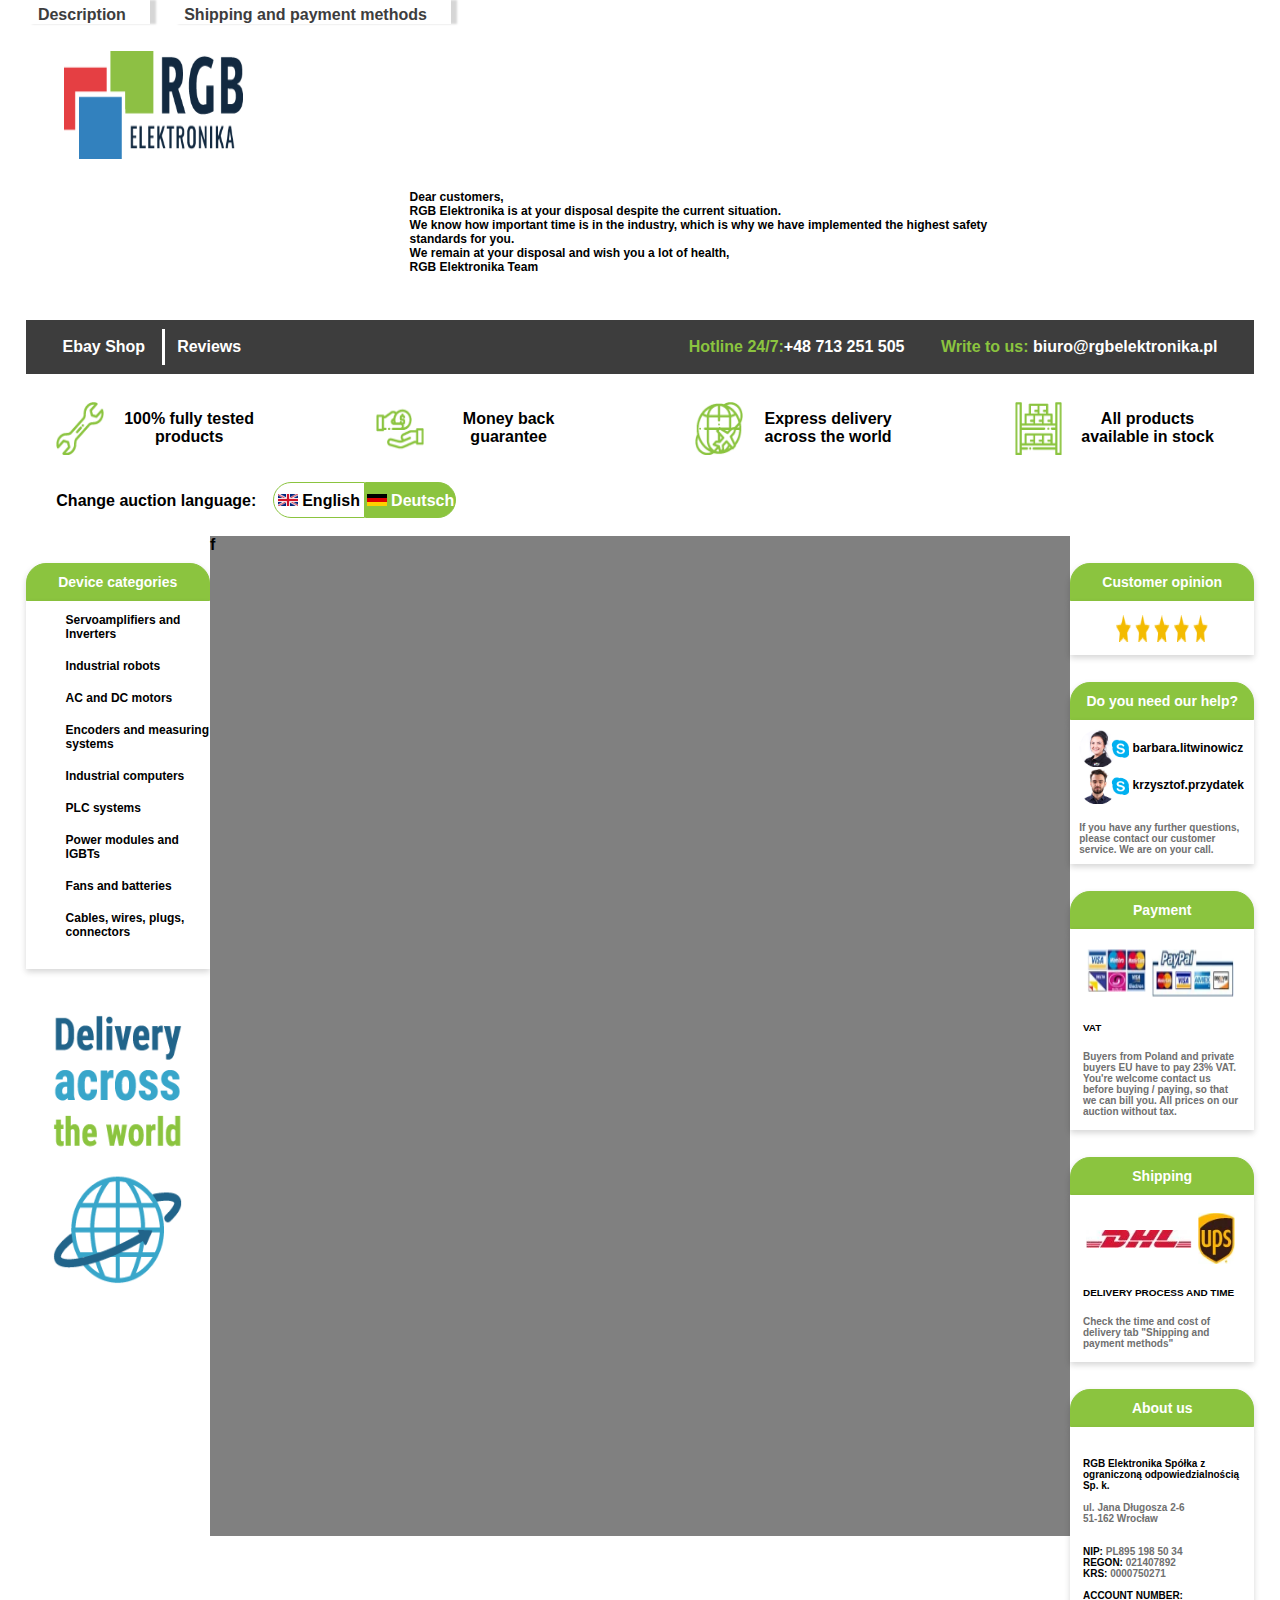
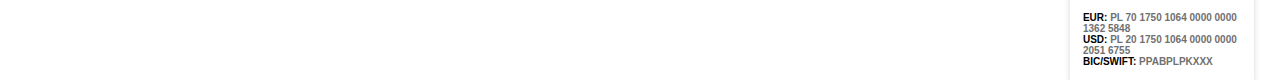
==== index.html @ 423feaad "Add files via upload" ====
<!DOCTYPE html>
<html>

<head>
    <meta charset="utf-8">
    <meta http-equiv="X-UA-Compatible" content="IE=edge">
    <title>Ebay</title>
    <meta name="viewport" content="width=device-width, initial-scale=1">
    <link rel="stylesheet" href="style.css">
</head>

<body>

    <div class="container">
        <header>
            <div class="overlaps">
                <div class="overlap1">Description</div>
                <div class="overlap2">Shipping and payment methods</div>
            </div>
            <div class="header">
                <div class="logo"></div>
                <div class="dearCustomer">Dear customers,<br>RGB Elektronika is at your disposal despite the current situation.<br>We know how important time is in the industry, which is why we have implemented the highest safety<br>standards for you.<br>We remain at your disposal
                    and wish you a lot of health,<br>RGB Elektronika Team
                </div>
            </div>
            <div class="bar">
                <div class="ebay">Ebay Shop</div>
                <div class="reviews">Reviews</div>
                <div class="phone"><span>Hotline 24/7:</span>+48 713 251 505&emsp;&emsp;
                    <span>Write to us:</span> biuro@rgbelektronika.pl
                </div>
            </div>
        </header>

        <div class="advantages">
            <div class="tested">
                <div class="testedIcon"></div>
                <div class="describe">100% fully tested products</div>
            </div>
            <div class="money">
                <div class="moneyIcon"></div>
                <div class="describe">Money back guarantee</div>
            </div>
            <div class="delivery">
                <div class="deliveryIcon"></div>
                <div class="describe">Express delivery across the world</div>
            </div>
            <div class="products">
                <div class="productsIcon"></div>
                <div class="describe">All products available in stock</div>
            </div>
        </div>

        <div class="language">
            <span>Change auction language:</span>
            <div class="flags">
                <div class="english">
                    <img src="FLAGI/United_Kingdom_flag.png" width="20">&nbsp;English
                </div>
                <div class="german">
                    <img src="FLAGI/Germany_flag.png" width="20">&nbsp;Deutsch
                </div>
            </div>
        </div>


        <div class="mainContent">
            <div class="left">
                <div class="device">
                    <div class="title">Device categories</div>
                    <div class="list">
                        <ul>
                            <li>Servoamplifiers and Inverters</li>
                            <li>Industrial robots</li>
                            <li>AC and DC motors</li>
                            <li>Encoders and measuring systems</li>
                            <li>Industrial computers</li>
                            <li>PLC systems</li>
                            <li>Power modules and IGBTs</li>
                            <li>Fans and batteries</li>
                            <li>Cables, wires, plugs, connectors</li>
                        </ul>
                    </div>
                </div>
                <div class="imageDelivery"></div>
            </div>

            <div class="center">
                f
            </div>

            <div class="right">

                <div class="opinion">
                    <div class="title">Customer opinion</div>
                    <div class="list paddingStars">
                        <div class="stars"></div>
                    </div>
                </div>

                <div class="help">
                    <div class="title">Do you need our help?</div>
                    <div class="list listSkype">
                        <div class="skype"><img src="FOTO/skype_basia.png" width="50">&nbsp;barbara.litwinowicz</div>
                        <div class="skype"><img src="FOTO/skype_krzys.png" width="50">&nbsp;krzysztof.przydatek</div>
                        <span>If you have any further questions, please contact our customer service. We are on your call.</span>
                    </div>
                </div>

                <div class="payment">
                    <div class="title">Payment</div>
                    <div class="listPayment list">
                        <div class="paymentLogo"></div>
                        <div class="text">
                            <h5>VAT</h5> <span>Buyers from Poland and private buyers EU have to pay 23% VAT. You're welcome contact us before buying / paying, so that we can bill you. All prices on our auction without tax.</span></div>
                    </div>
                </div>

                <div class="shipping">
                    <div class="title">Shipping</div>
                    <div class="listPayment list">
                        <div class="shippingLogo "></div>
                        <div class="text">
                            <h5>DELIVERY PROCESS AND TIME </h5> <span>Check the time and cost of delivery tab "Shipping and payment methods"</span></div>
                    </div>
                </div>

                <div class="about">
                    <div class="title">About us</div>
                    <div class="list text listPayment">
                        <span>
                        <b>RGB Elektronika Spółka z ograniczoną odpowiedzialnością Sp. k.</b><br><br>
                        ul. Jana Długosza 2-6<br>
                        51-162 Wrocław<br><br><br>
                        <b>NIP:</b> PL895 198 50 34<br>
                        <b>REGON:</b> 021407892<br>
                        <b>KRS:</b> 0000750271<br><br>
                        <b>ACCOUNT NUMBER:</b><br><br>
                        <b>EUR:</b> PL 70 1750 1064 0000 0000 1362 5848<br>
                        <b>USD:</b> PL 20 1750 1064 0000 0000 2051 6755<br>
                        <b>BIC/SWIFT:</b> PPABPLPKXXX<br>
                    </span>
                    </div>
                </div>
            </div>



        </div>








    </div>









</body>

</html>
---- style.css ----
body {
        padding: 0;
        margin: 0;
        font-weight: 550;
        padding: 0 2% 0 2%;
        font-family: “Arial”, sans-serif;
    }
    
    .container {
        width: 100%;
        height: auto;
        padding: 0;
    }
    /* HEADER SECTION */
    
    .overlaps {
        background-color: white;
    }
    
    .overlap1,
    .overlap2 {
        display: inline-block;
        text-align: left;
        color: #3d3d3d;
        box-shadow: 6px 0px 2px 0px #00000029;
        margin-right: 17px;
        padding: 0.5% 2% 0 1%;
        font-family: “Arial Bold”, sans-serif;
    }
    
    .logo {
        width: 14vw;
        height: 12vh;
        background: url('LOGO/RGB_logo.png');
        background-repeat: no-repeat;
        background-size: 100% 100%;
        display: inline-block;
        margin-top: 3vh;
        margin-left: 3vw;
    }
    
    .dearCustomer {
        display: inline-block;
        margin-top: 3vh;
        margin-left: 30vw;
        margin-right: 5vw;
        font-family: “Arial Bold”, sans-serif;
        font-size: 12px;
    }
    
    .bar {
        margin-right: auto;
        margin-left: auto;
        margin-top: 5vh;
        width: 100%;
        height: 4vh;
        background-color: #3d3d3d;
        line-height: 4vh;
        padding: 1vh 0 1vh 0;
        font-family: “Arial”, sans-serif;
        position: relative;
    }
    
    .bar>div {
        display: inline-block;
        color: white;
    }
    
    .bar>div>span {
        color: #8BC43F;
    }
    
    .ebay {
        margin-left: 3%;
        margin-right: 1%;
    }
    
    .reviews {
        border-left: 3px solid;
        padding-left: 1%;
    }
    
    .phone {
        position: absolute;
        right: 3%;
    }
    /* ICONS */
    
    .advantages {
        width: 95%;
        height: 8vh;
        display: inline-flex;
        justify-content: space-between;
        font-size: 16px;
        font-family: “Arial”, sans-serif;
        margin-top: 2vh;
        margin-left: 2.5%;
    }
    
    .advantages>div {
        height: 8vh;
        text-align: center;
        display: inline-flex;
    }
    
    .describe {
        width: 200px;
        height: 8vh;
        align-items: center;
        display: flex;
        margin-left: 0.7vw;
    }
    
    .advantages>div>div:nth-child(odd) {
        background-repeat: no-repeat;
        background-size: 100% 100%;
        width: 30%;
        height: 6vh;
        margin-top: 1vh;
    }
    
    .testedIcon {
        background: url('IKONY/klucz_icon.png');
    }
    
    .moneyIcon {
        background: url('IKONY/zwrot_icon.png');
    }
    
    .deliveryIcon {
        background: url('IKONY/dostawa-swiat_icon.png');
    }
    
    .productsIcon {
        background: url('IKONY/magazyn_icon.png');
    }
    /* LANGUAGE */
    
    .language {
        width: 40%;
        height: 4vh;
        line-height: 4vh;
        margin-top: 2vh;
        margin-left: 2.5%;
        font-family: “Arial”, sans-serif;
    }
    
    .flags {
        width: 50%;
        height: 100%;
        display: inline-flex;
    }
    
    .flags>div {
        display: inline-block;
        width: 7vw;
        text-align: center;
        border: 1px solid #8BC43F;
    }
    
    .english {
        border-radius: 120px 0px 0px 120px;
        margin-left: 5%;
    }
    
    .german {
        border-radius: 0px 120px 120px 0px;
        background-color: #8BC43F;
        color: white;
    }
    /*MAIN CONTENT*/
    /*LEFT SIDE*/
    
    .mainContent {
        display: inline-flex;
        width: 100%;
        margin-top: 2vh;
    }
    
    .left {
        width: 15%;
    }
    
    ul {
        list-style-type: none;
    }
    
    li {
        margin: 0 0 2vh 0;
    }
    
    .title {
        text-align: center;
        background-color: #8BC43F;
        border: 1px solid #8BC43F;
        border-radius: 20px 20px 0px 0px;
        height: 4vh;
        line-height: 4vh;
        color: white;
        box-shadow: 0px 3px 6px #00000029;
        font-size: 14px;
        margin-top: 3vh;
    }
    
    .list {
        background-color: white;
        box-shadow: 0px 3px 6px #00000029;
        display: flex;
        font-size: 12px;
    }
    
    .imageDelivery {
        width: 70%;
        height: 30vh;
        background: url('IKONY/delivery-across-the-world.png');
        background-repeat: no-repeat;
        background-size: 100% 100%;
        margin-left: auto;
        margin-right: auto;
        margin-top: 5vh;
    }
    /*///////////////////////////////////////////////*/
    
    .center {
        width: 70%;
        height: 1000px;
        background-color: gray;
    }
    /*RIGHT SIDE*/
    
    .right {
        width: 15%;
    }
    
    .paddingStars {
        height: 6vh;
    }
    
    .stars {
        background: url('IKONY/gwiazdki.png');
        background-repeat: no-repeat;
        background-size: 100% 100%;
        width: 50%;
        height: 3vh;
        position: relative;
        left: 25%;
        top: 1.5vh;
    }
    
    .listSkype {
        display: block;
        text-align: center;
        padding: 5%;
    }
    
    .mainContent span {
        display: block;
        margin-top: 2vh;
        text-align: left;
        font-size: 10px;
        font-family: “Arial”, sans-serif;
        font-weight: 0;
        color: #707070;
    }
    
    .skype {
        width: 80%;
        font-size: 12px;
        display: flex;
        align-items: center;
        justify-content: space-around;
    }
    
    .paymentLogo {
        background: url('IKONY/payment.png');
        background-repeat: no-repeat;
        background-size: 100% 100%;
        width: 100%;
        height: 7vh;
        margin-left: auto;
        margin-right: auto;
    }
    
    .listPayment {
        display: block;
        padding: 7%;
    }
    
    .shippingLogo {
        background: url('IKONY/DHL UPS.PNG');
        background-repeat: no-repeat;
        background-size: 100% 100%;
        width: 100%;
        height: 7vh;
        margin-left: auto;
        margin-right: auto;
    }
    
    b {
        font-weight: 700;
        color: black;
    }
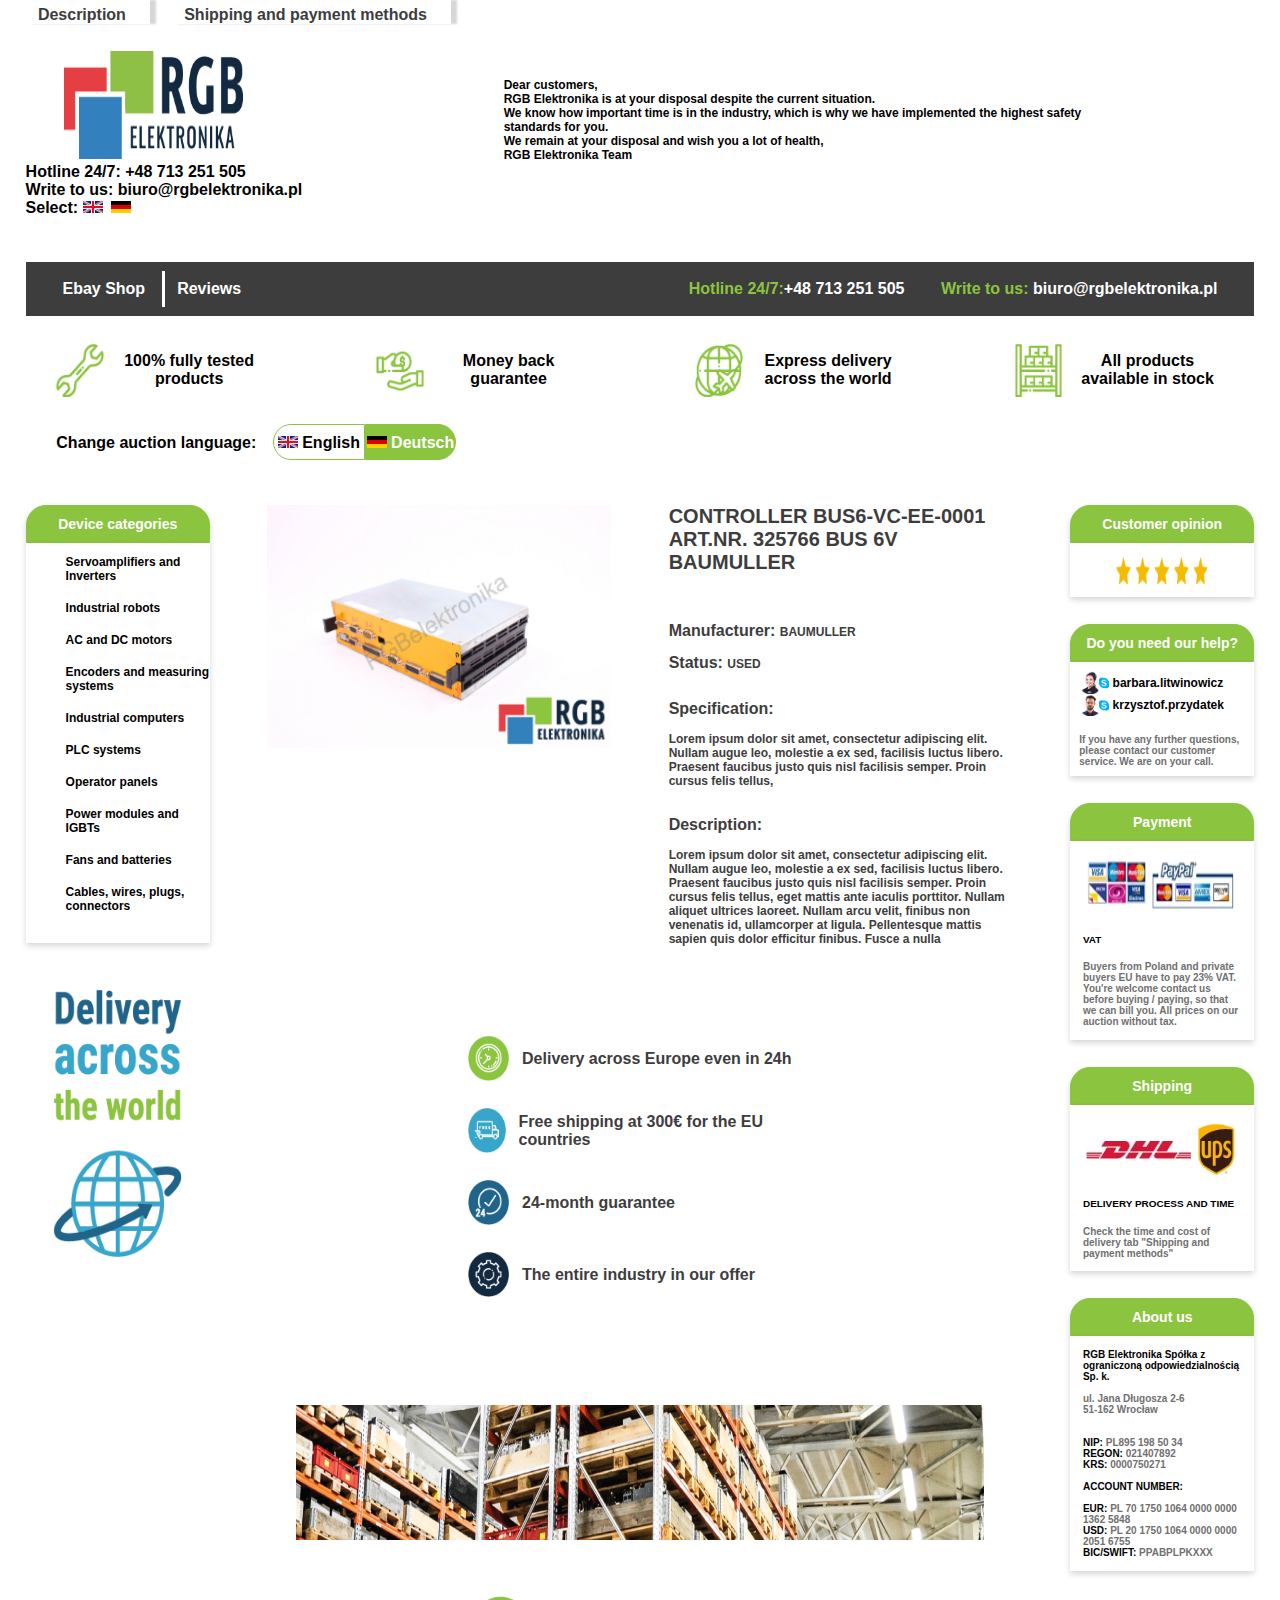
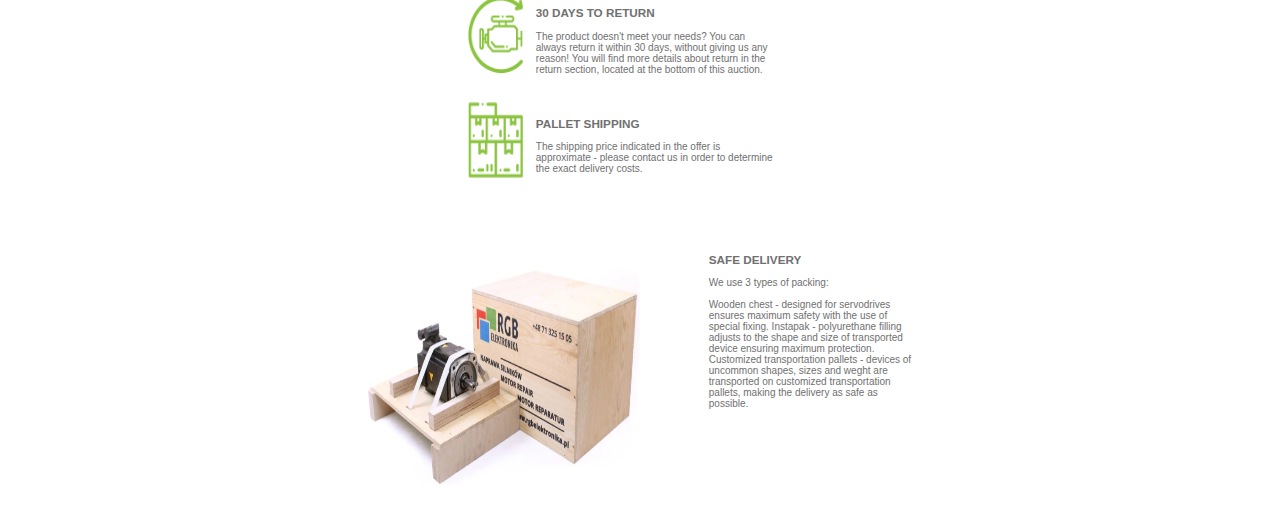
==== commit cd89da97: "Add files via upload" ====
--- a/index.html
+++ b/index.html
@@ -22,6 +22,16 @@
                 <div class="dearCustomer">Dear customers,<br>RGB Elektronika is at your disposal despite the current situation.<br>We know how important time is in the industry, which is why we have implemented the highest safety<br>standards for you.<br>We remain at your disposal
                     and wish you a lot of health,<br>RGB Elektronika Team
                 </div>
+                <!--MOBILE VIEW-->
+                <div class="mobilePhone">
+                    <span>Hotline 24/7:</span> +48 713 251 505<br>
+                    <span>Write to us:</span> biuro@rgbelektronika.pl
+                    <div class="mobileLanguage">
+                        Select:
+                        <img src="FLAGI/United_Kingdom_flag.png" width="20">&nbsp;
+                        <img src="FLAGI/Germany_flag.png" width="20">
+                    </div>
+                </div>
             </div>
             <div class="bar">
                 <div class="ebay">Ebay Shop</div>
@@ -50,6 +60,8 @@
                 <div class="describe">All products available in stock</div>
             </div>
         </div>
+
+        <div class="imageDeliveryMobile"></div>
 
         <div class="language">
             <span>Change auction language:</span>
@@ -76,6 +88,7 @@
                             <li>Encoders and measuring systems</li>
                             <li>Industrial computers</li>
                             <li>PLC systems</li>
+                            <li>Operator panels</li>
                             <li>Power modules and IGBTs</li>
                             <li>Fans and batteries</li>
                             <li>Cables, wires, plugs, connectors</li>
@@ -86,8 +99,154 @@
             </div>
 
             <div class="center">
-                f
-            </div>
+                <div class="productImage"></div>
+                <div class="productDescribe">
+                    <h3>CONTROLLER BUS6-VC-EE-0001<br>ART.NR. 325766 BUS 6V BAUMULLER</h3><br><br>
+                    <b>Manufacturer: </b>BAUMULLER<br><br>
+                    <b>Status: </b>USED<br><br><br>
+                    <b>Specification:</b><br><br>Lorem ipsum dolor sit amet, consectetur adipiscing elit. Nullam augue leo, molestie a ex sed, facilisis luctus libero. Praesent faucibus justo quis nisl facilisis semper. Proin cursus felis tellus,<br><br><br>
+                    <b>Description:</b><br><br>Lorem ipsum dolor sit amet, consectetur adipiscing elit. Nullam augue leo, molestie a ex sed, facilisis luctus libero. Praesent faucibus justo quis nisl facilisis semper. Proin cursus felis tellus, eget mattis
+                    ante iaculis porttitor. Nullam aliquet ultrices laoreet. Nullam arcu velit, finibus non venenatis id, ullamcorper at ligula. Pellentesque mattis sapien quis dolor efficitur finibus. Fusce a nulla
+                </div>
+
+                <div class="iconsAndDescribes">
+                    <div class="line">
+                        <div class="icon1"></div>
+                        Delivery across Europe even in 24h
+                    </div>
+                    <div class="line">
+                        <div class="icon2"></div>
+                        Free shipping at 300€ for the EU countries
+                    </div>
+                    <div class="line">
+                        <div class="icon3"></div>
+                        24-month guarantee
+                    </div>
+                    <div class="line">
+                        <div class="icon4"></div>
+                        The entire industry in our offer
+                    </div>
+                </div>
+
+                <div class="warehouseImage"></div>
+
+                <div class="retAndShip">
+                    <div class="lineRet">
+                        <div class="iconRet"></div>
+                        <div class="textRet">
+                            <h3>30 DAYS TO RETURN</h3> The product doesn't meet your needs? You can always return it within 30 days, without giving us any reason! You will find more details about return in the return section, located at the bottom of this
+                            auction.
+                        </div>
+                    </div>
+                    <div class="lineRet">
+                        <div class="iconRet2 iconRet"></div>
+                        <div class="textRet">
+                            <h3>PALLET SHIPPING</h3> The shipping price indicated in the offer is approximate - please contact us in order to determine the exact delivery costs.
+                        </div>
+                    </div>
+                </div>
+
+                <div class="safeDelivery">
+                    <div class="safeDeliveryImg"></div>
+                    <div class="safeText">
+                        <h3>SAFE DELIVERY</h3>We use 3 types of packing:<br><br>Wooden chest - designed for servodrives ensures maximum safety with the use of special fixing. Instapak - polyurethane filling adjusts to the shape and size of transported device
+                        ensuring maximum protection. Customized transportation pallets - devices of uncommon shapes, sizes and weght are transported on customized transportation pallets, making the delivery as safe as possible.
+                    </div>
+                </div>
+                <!--- HERE IS MOBILE ELEMENTS --->
+
+                <div class="mobileMain">
+                    <div class="tittleMobile">
+                        <span>About us</span>
+                        <img src="IKONY/arrowU.svg" width="20">
+                    </div>
+                    <div class="hide list text listPayment">
+                        <span>
+                        <b>RGB Elektronika Spółka z ograniczoną odpowiedzialnością Sp. k.</b><br><br>
+                        ul. Jana Długosza 2-6<br>
+                        51-162 Wrocław<br><br><br>
+                        <b>NIP:</b> PL895 198 50 34<br>
+                        <b>REGON:</b> 021407892<br>
+                        <b>KRS:</b> 0000750271<br><br>
+                        <b>ACCOUNT NUMBER:</b><br><br>
+                        <b>EUR:</b> PL 70 1750 1064 0000 0000 1362 5848<br>
+                        <b>USD:</b> PL 20 1750 1064 0000 0000 2051 6755<br>
+                        <b>BIC/SWIFT:</b> PPABPLPKXXX<br>
+                    </span>
+                    </div>
+
+
+                    <div class="tittleMobile">
+                        <span>Device categories</span>
+                        <img src="IKONY/arrowU.svg" width="20">
+                    </div>
+                    <div class="hide list">
+                        <ul>
+                            <li>Servoamplifiers and Inverters</li>
+                            <li>Industrial robots</li>
+                            <li>AC and DC motors</li>
+                            <li>Encoders and measuring systems</li>
+                            <li>Industrial computers</li>
+                            <li>PLC systems</li>
+                            <li>Operator panels</li>
+                            <li>Power modules and IGBTs</li>
+                            <li>Fans and batteries</li>
+                            <li>Cables, wires, plugs, connectors</li>
+                        </ul>
+                    </div>
+
+
+                    <div class="tittleMobile">
+                        <span>Customers opinion</span>
+                        <img src="IKONY/arrowU.svg" width="20">
+                    </div>
+                    <div class="hide list paddingStars">
+                        <div class="stars"></div>
+                    </div>
+
+
+                    <div class="tittleMobile">
+                        <span>Do you need our help?</span>
+                        <img src="IKONY/arrowU.svg" width="20">
+                    </div>
+                    <div class="hide list listSkype">
+                        <div class="skype"><img src="FOTO/skype_basia.png" width="50">&nbsp;barbara.litwinowicz</div>
+                        <div class="skype"><img src="FOTO/skype_krzys.png" width="50">&nbsp;krzysztof.przydatek</div>
+                        <span>If you have any further questions, please contact our customer service.<br>We are on your call.</span>
+                    </div>
+
+
+                    <div class="tittleMobile">
+                        <span>Payment</span>
+                        <img src="IKONY/arrowU.svg" width="20">
+                    </div>
+                    <div class="hide listPayment list">
+                        <div class="paymentLogo"></div>
+                        <div class="text">
+                            <h5>VAT</h5> <span>Buyers from Poland and private buyers EU have to pay 23% VAT. You're welcome contact us before buying / paying, so that we can bill you. All prices on our auction without tax.</span></div>
+                    </div>
+
+
+                    <div class="tittleMobile">
+                        <span>Shipping</span>
+                        <img src="IKONY/arrowU.svg" width="20">
+                    </div>
+                    <div class="hide listPayment list">
+                        <div class="shippingLogo "></div>
+                        <div class="text">
+                            <h5>DELIVERY PROCESS AND TIME </h5> <span>Check the time and cost of delivery tab "Shipping and payment methods"</span></div>
+                    </div>
+
+                </div>
+
+
+            </div>
+
+
+
+
+
+
 
             <div class="right">
 
@@ -160,8 +319,17 @@
 
 
 
-
-
+    <script>
+        const elements = document.querySelectorAll(".hide");
+        const tittle = document.querySelectorAll(".tittleMobile");
+        for (let i = 0; i < 6; i++) {
+            tittle[i].addEventListener("click", () => {
+                elements[i].classList.toggle("hide");
+                console.log("klik")
+            })
+        }
+        console.log(tittle);
+    </script>
 
 
 
--- a/style.css
+++ b/style.css
@@ -1,302 +1,678 @@
-    body {
-        padding: 0;
-        margin: 0;
-        font-weight: 550;
-        padding: 0 2% 0 2%;
-        font-family: “Arial”, sans-serif;
-    }
-    
-    .container {
-        width: 100%;
-        height: auto;
-        padding: 0;
-    }
-    /* HEADER SECTION */
-    
-    .overlaps {
-        background-color: white;
-    }
-    
-    .overlap1,
-    .overlap2 {
-        display: inline-block;
-        text-align: left;
-        color: #3d3d3d;
-        box-shadow: 6px 0px 2px 0px #00000029;
-        margin-right: 17px;
-        padding: 0.5% 2% 0 1%;
-        font-family: “Arial Bold”, sans-serif;
-    }
-    
-    .logo {
-        width: 14vw;
-        height: 12vh;
-        background: url('LOGO/RGB_logo.png');
-        background-repeat: no-repeat;
-        background-size: 100% 100%;
-        display: inline-block;
-        margin-top: 3vh;
-        margin-left: 3vw;
-    }
-    
-    .dearCustomer {
-        display: inline-block;
-        margin-top: 3vh;
-        margin-left: 30vw;
-        margin-right: 5vw;
-        font-family: “Arial Bold”, sans-serif;
-        font-size: 12px;
-    }
-    
-    .bar {
-        margin-right: auto;
-        margin-left: auto;
-        margin-top: 5vh;
-        width: 100%;
-        height: 4vh;
-        background-color: #3d3d3d;
-        line-height: 4vh;
-        padding: 1vh 0 1vh 0;
-        font-family: “Arial”, sans-serif;
-        position: relative;
-    }
-    
-    .bar>div {
-        display: inline-block;
-        color: white;
-    }
-    
-    .bar>div>span {
-        color: #8BC43F;
-    }
-    
-    .ebay {
-        margin-left: 3%;
-        margin-right: 1%;
-    }
-    
-    .reviews {
-        border-left: 3px solid;
-        padding-left: 1%;
-    }
-    
-    .phone {
-        position: absolute;
-        right: 3%;
-    }
-    /* ICONS */
-    
-    .advantages {
-        width: 95%;
-        height: 8vh;
-        display: inline-flex;
-        justify-content: space-between;
-        font-size: 16px;
-        font-family: “Arial”, sans-serif;
-        margin-top: 2vh;
-        margin-left: 2.5%;
-    }
-    
-    .advantages>div {
-        height: 8vh;
-        text-align: center;
-        display: inline-flex;
-    }
-    
-    .describe {
-        width: 200px;
-        height: 8vh;
-        align-items: center;
-        display: flex;
-        margin-left: 0.7vw;
-    }
-    
-    .advantages>div>div:nth-child(odd) {
-        background-repeat: no-repeat;
-        background-size: 100% 100%;
-        width: 30%;
-        height: 6vh;
-        margin-top: 1vh;
-    }
-    
-    .testedIcon {
-        background: url('IKONY/klucz_icon.png');
-    }
-    
-    .moneyIcon {
-        background: url('IKONY/zwrot_icon.png');
-    }
-    
-    .deliveryIcon {
-        background: url('IKONY/dostawa-swiat_icon.png');
-    }
-    
-    .productsIcon {
-        background: url('IKONY/magazyn_icon.png');
-    }
-    /* LANGUAGE */
-    
-    .language {
-        width: 40%;
-        height: 4vh;
-        line-height: 4vh;
-        margin-top: 2vh;
-        margin-left: 2.5%;
-        font-family: “Arial”, sans-serif;
-    }
-    
-    .flags {
-        width: 50%;
-        height: 100%;
-        display: inline-flex;
-    }
-    
-    .flags>div {
-        display: inline-block;
-        width: 7vw;
-        text-align: center;
-        border: 1px solid #8BC43F;
-    }
-    
-    .english {
-        border-radius: 120px 0px 0px 120px;
-        margin-left: 5%;
-    }
-    
-    .german {
-        border-radius: 0px 120px 120px 0px;
-        background-color: #8BC43F;
-        color: white;
-    }
-    /*MAIN CONTENT*/
-    /*LEFT SIDE*/
-    
-    .mainContent {
-        display: inline-flex;
-        width: 100%;
-        margin-top: 2vh;
-    }
-    
-    .left {
-        width: 15%;
-    }
-    
-    ul {
-        list-style-type: none;
-    }
-    
-    li {
-        margin: 0 0 2vh 0;
-    }
-    
-    .title {
-        text-align: center;
-        background-color: #8BC43F;
-        border: 1px solid #8BC43F;
-        border-radius: 20px 20px 0px 0px;
-        height: 4vh;
-        line-height: 4vh;
-        color: white;
-        box-shadow: 0px 3px 6px #00000029;
-        font-size: 14px;
-        margin-top: 3vh;
-    }
-    
-    .list {
-        background-color: white;
-        box-shadow: 0px 3px 6px #00000029;
-        display: flex;
-        font-size: 12px;
-    }
-    
-    .imageDelivery {
-        width: 70%;
-        height: 30vh;
-        background: url('IKONY/delivery-across-the-world.png');
-        background-repeat: no-repeat;
-        background-size: 100% 100%;
-        margin-left: auto;
-        margin-right: auto;
-        margin-top: 5vh;
-    }
-    /*///////////////////////////////////////////////*/
-    
-    .center {
-        width: 70%;
-        height: 1000px;
-        background-color: gray;
-    }
-    /*RIGHT SIDE*/
-    
-    .right {
-        width: 15%;
-    }
-    
-    .paddingStars {
-        height: 6vh;
-    }
-    
-    .stars {
-        background: url('IKONY/gwiazdki.png');
-        background-repeat: no-repeat;
-        background-size: 100% 100%;
-        width: 50%;
-        height: 3vh;
-        position: relative;
-        left: 25%;
-        top: 1.5vh;
-    }
-    
-    .listSkype {
-        display: block;
-        text-align: center;
-        padding: 5%;
-    }
-    
-    .mainContent span {
-        display: block;
-        margin-top: 2vh;
-        text-align: left;
-        font-size: 10px;
-        font-family: “Arial”, sans-serif;
-        font-weight: 0;
-        color: #707070;
-    }
-    
-    .skype {
-        width: 80%;
-        font-size: 12px;
-        display: flex;
-        align-items: center;
-        justify-content: space-around;
-    }
-    
-    .paymentLogo {
-        background: url('IKONY/payment.png');
-        background-repeat: no-repeat;
-        background-size: 100% 100%;
-        width: 100%;
-        height: 7vh;
-        margin-left: auto;
-        margin-right: auto;
-    }
-    
-    .listPayment {
-        display: block;
-        padding: 7%;
-    }
-    
-    .shippingLogo {
-        background: url('IKONY/DHL UPS.PNG');
-        background-repeat: no-repeat;
-        background-size: 100% 100%;
-        width: 100%;
-        height: 7vh;
-        margin-left: auto;
-        margin-right: auto;
-    }
-    
-    b {
-        font-weight: 700;
-        color: black;
-    }+        body {
+            margin: 0;
+            font-weight: 550;
+            padding: 0 2% 0 2%;
+            font-family: “Arial”, sans-serif;
+        }
+        
+        .container {
+            width: 100%;
+            height: auto;
+            padding: 0;
+        }
+        
+        .mobileMain {
+            display: none;
+        }
+        
+        .imageDeliveryMobile {
+            display: none;
+        }
+        /* HEADER SECTION */
+        
+        .overlaps {
+            background-color: white;
+        }
+        
+        .overlap1,
+        .overlap2 {
+            display: inline-block;
+            text-align: left;
+            color: #3d3d3d;
+            box-shadow: 6px 0px 2px 0px #00000029;
+            margin-right: 17px;
+            padding: 0.5% 2% 0 1%;
+            font-family: “Arial Bold”, sans-serif;
+        }
+        
+        .logo {
+            width: 14vw;
+            height: 12vh;
+            background: url('LOGO/RGB_logo.png');
+            background-repeat: no-repeat;
+            background-size: 100% 100%;
+            display: inline-block;
+            margin-top: 3vh;
+            margin-left: 3vw;
+        }
+        
+        .dearCustomer {
+            display: inline-block;
+            margin-top: 3vh;
+            margin-left: 30vw;
+            margin-right: 5vw;
+            font-family: “Arial Bold”, sans-serif;
+            font-size: 12px;
+        }
+        
+        .bar {
+            margin-right: auto;
+            margin-left: auto;
+            margin-top: 5vh;
+            width: 100%;
+            height: 4vh;
+            background-color: #3d3d3d;
+            line-height: 4vh;
+            padding: 1vh 0 1vh 0;
+            font-family: “Arial”, sans-serif;
+            position: relative;
+        }
+        
+        .bar>div {
+            display: inline-block;
+            color: white;
+        }
+        
+        .bar>div>span {
+            color: #8BC43F;
+        }
+        
+        .ebay {
+            margin-left: 3%;
+            margin-right: 1%;
+        }
+        
+        .reviews {
+            border-left: 3px solid;
+            padding-left: 1%;
+        }
+        
+        .phone {
+            position: absolute;
+            right: 3%;
+        }
+        /* ICONS */
+        
+        .advantages {
+            width: 95%;
+            height: 8vh;
+            display: inline-flex;
+            justify-content: space-between;
+            font-size: 16px;
+            font-family: “Arial”, sans-serif;
+            margin-top: 2vh;
+            margin-left: 2.5%;
+        }
+        
+        .advantages>div {
+            height: 8vh;
+            text-align: center;
+            display: inline-flex;
+        }
+        
+        .describe {
+            width: 200px;
+            height: 8vh;
+            align-items: center;
+            display: flex;
+            margin-left: 0.7vw;
+        }
+        
+        .advantages>div>div:nth-child(odd) {
+            background-repeat: no-repeat;
+            background-size: 100% 100%;
+            width: 30%;
+            height: 6vh;
+            margin-top: 1vh;
+        }
+        
+        .testedIcon {
+            background: url('IKONY/klucz_icon.png');
+        }
+        
+        .moneyIcon {
+            background: url('IKONY/zwrot_icon.png');
+        }
+        
+        .deliveryIcon {
+            background: url('IKONY/dostawa-swiat_icon.png');
+        }
+        
+        .productsIcon {
+            background: url('IKONY/magazyn_icon.png');
+        }
+        /* LANGUAGE */
+        
+        .language {
+            width: 40%;
+            height: 4vh;
+            line-height: 4vh;
+            margin-top: 2vh;
+            margin-left: 2.5%;
+            font-family: “Arial”, sans-serif;
+        }
+        
+        .flags {
+            width: 50%;
+            height: 100%;
+            display: inline-flex;
+        }
+        
+        .flags>div {
+            display: inline-block;
+            width: 7vw;
+            text-align: center;
+            border: 1px solid #8BC43F;
+        }
+        
+        .english {
+            border-radius: 120px 0px 0px 120px;
+            margin-left: 5%;
+        }
+        
+        .german {
+            border-radius: 0px 120px 120px 0px;
+            background-color: #8BC43F;
+            color: white;
+        }
+        /*MAIN CONTENT*/
+        /*LEFT SIDE*/
+        
+        .mainContent {
+            display: inline-flex;
+            width: 100%;
+            margin-top: 2vh;
+        }
+        
+        .left {
+            width: 15%;
+        }
+        
+        ul {
+            list-style-type: none;
+        }
+        
+        li {
+            margin: 0 0 2vh 0;
+        }
+        
+        .title {
+            text-align: center;
+            background-color: #8BC43F;
+            border: 1px solid #8BC43F;
+            border-radius: 20px 20px 0px 0px;
+            height: 4vh;
+            line-height: 4vh;
+            color: white;
+            box-shadow: 0px 3px 6px #00000029;
+            font-size: 14px;
+            margin-top: 3vh;
+        }
+        
+        .list {
+            background-color: white;
+            box-shadow: 0px 3px 6px #00000029;
+            display: flex;
+            font-size: 12px;
+        }
+        
+        .imageDelivery {
+            width: 70%;
+            height: 30vh;
+            background: url('IKONY/delivery-across-the-world.png');
+            background-repeat: no-repeat;
+            background-size: 100% 100%;
+            margin-left: auto;
+            margin-right: auto;
+            margin-top: 5vh;
+        }
+        /*CENTER SIDE*/
+        
+        .center {
+            width: 70%;
+            display: flex;
+            flex-wrap: wrap;
+            justify-content: space-evenly;
+            align-items: flex-start;
+        }
+        
+        .productImage {
+            width: 40%;
+            height: 27vh;
+            background: url('IKONY/Image\ 2.png');
+            background-repeat: no-repeat;
+            background-size: 100% 100%;
+            margin-top: 3vh;
+        }
+        
+        .productDescribe {
+            width: 40%;
+            color: #3d3d3d;
+            font-size: 12px;
+        }
+        
+        .productDescribe h3 {
+            font-size: 20px;
+            margin-top: 3vh;
+        }
+        
+        .productDescribe b {
+            font-size: 16px;
+            color: #3d3d3d;
+        }
+        
+        .iconsAndDescribes {
+            width: 40%;
+            font-size: 16px;
+            color: #3D3D3D;
+            margin-top: 7vh;
+        }
+        
+        .line {
+            margin-top: 3vh;
+            height: 5vh;
+            display: flex;
+            justify-content: flex-start;
+            align-items: center;
+        }
+        
+        .line div {
+            width: 12%;
+            height: 5vh;
+            background-repeat: no-repeat;
+            background-size: 100% 100%;
+            margin-right: 1vw;
+        }
+        
+        .icon1 {
+            background: url('IKONY/dostawa_europa.png');
+        }
+        
+        .icon2 {
+            background: url('IKONY/darmowa_dostawa.png');
+        }
+        
+        .icon3 {
+            background: url('IKONY/24_gwarancja.png');
+        }
+        
+        .icon4 {
+            background: url('IKONY/przemysl_oferta.png');
+        }
+        
+        .warehouseImage {
+            width: 80%;
+            height: 15vh;
+            background: url('FOTO/magazyn.png');
+            background-repeat: no-repeat;
+            background-size: 100% 100%;
+            margin-top: 12vh;
+        }
+        
+        .retAndShip {
+            width: 40%;
+            margin-top: 3vh;
+        }
+        
+        .lineRet {
+            display: flex;
+            align-items: center;
+            margin-top: 3vh;
+            width: 100%;
+        }
+        
+        .iconRet {
+            width: 16%;
+            height: 8.5vh;
+            background: url('IKONY/zwrot_30-dni.png');
+            background-repeat: no-repeat;
+            background-size: 100% 100%;
+            margin-right: 1vw;
+        }
+        
+        .iconRet2 {
+            background: url('IKONY/dostawa_paleta.png');
+            background-repeat: no-repeat;
+            background-size: 100% 100%;
+        }
+        
+        .textRet {
+            width: 70%;
+            font-size: 10px;
+            color: #707070;
+            font-weight: 100;
+        }
+        
+        .safeDelivery {
+            width: 80%;
+            display: flex;
+            align-items: flex-start;
+            justify-content: space-evenly;
+            margin-top: 7vh;
+        }
+        
+        .safeDeliveryImg {
+            background: url('FOTO/transport.PNG');
+            background-repeat: no-repeat;
+            background-size: 100% 100%;
+            width: 40%;
+            height: 30vh;
+        }
+        
+        .safeText {
+            width: 30%;
+            font-size: 10px;
+            color: #707070;
+            font-weight: 100;
+        }
+        /*RIGHT SIDE*/
+        
+        .right {
+            width: 15%;
+        }
+        
+        .paddingStars {
+            height: 6vh;
+        }
+        
+        .stars {
+            background: url('IKONY/gwiazdki.png');
+            background-repeat: no-repeat;
+            background-size: 100% 100%;
+            width: 50%;
+            height: 3vh;
+            position: relative;
+            left: 25%;
+            top: 1.5vh;
+        }
+        
+        .listSkype {
+            display: block;
+            text-align: center;
+            padding: 5%;
+        }
+        
+        .mainContent span {
+            display: block;
+            margin-top: 2vh;
+            text-align: left;
+            font-size: 10px;
+            font-family: “Arial”, sans-serif;
+            font-weight: 0;
+            color: #707070;
+        }
+        
+        .skype {
+            width: 80%;
+            font-size: 12px;
+            display: flex;
+            align-items: center;
+            justify-content: space-around;
+        }
+        
+        .paymentLogo {
+            background: url('IKONY/payment.png');
+            background-repeat: no-repeat;
+            background-size: 100% 100%;
+            width: 100%;
+            height: 7vh;
+            margin-left: auto;
+            margin-right: auto;
+        }
+        
+        .listPayment {
+            display: block;
+            padding: 7%;
+        }
+        
+        .listPayment span {
+            margin-top: 0;
+        }
+        
+        .shippingLogo {
+            background: url('IKONY/DHL UPS.PNG');
+            background-repeat: no-repeat;
+            background-size: 100% 100%;
+            width: 100%;
+            height: 7vh;
+            margin-left: auto;
+            margin-right: auto;
+        }
+        
+        b {
+            font-weight: 700;
+            color: black;
+        }
+        
+        @media (max-width: 1365px) {
+            .dearCustomer {
+                margin-left: 20vw;
+            }
+            .skype img {
+                width: 30px;
+            }
+        }
+        
+        @media (max-width: 1265px) {
+            .flags {
+                font-size: 0;
+            }
+            .flags img {
+                width: 30px;
+                height: 18px;
+                margin-top: 10%;
+            }
+        }
+        
+        @media (max-width: 1200px) {
+            .skype {
+                width: 100%;
+                font-size: 12px;
+                display: flex;
+                align-items: center;
+                justify-content: space-around;
+            }
+            .iconsAndDescribes {
+                font-size: 13px;
+            }
+        }
+        
+        @media (max-width: 1110px) {
+            .dearCustomer {
+                margin-left: 15vw;
+            }
+            .language {
+                width: 70%;
+            }
+        }
+        /*MAIN RESPONSIVE CODE*/
+        
+        @media (max-width: 1015px) {
+            body {
+                padding: 0;
+            }
+            .mobileMain {
+                display: block;
+            }
+            .hide {
+                display: none;
+            }
+            /*HEADER*/
+            .mobilePhone {
+                width: 90%;
+                order: 3;
+                margin-top: 2vh;
+                margin-left: 3vw;
+            }
+            .mobilePhone span {
+                color: #8BC43F;
+            }
+            .mobileLanguage {
+                position: absolute;
+                right: 5%;
+            }
+            .mobileLanguage img:first-child {
+                border: 1px solid #8BC43F;
+            }
+            .language {
+                display: none;
+            }
+            .imageDeliveryMobile {
+                display: block;
+                width: 90%;
+                height: 17vh;
+                background: url('IKONY/delivery-across-the-world_2.png');
+                background-repeat: no-repeat;
+                background-size: 100% 100%;
+                margin-left: auto;
+                margin-right: auto;
+                margin-top: 7vh;
+            }
+            .overlaps {
+                display: none;
+            }
+            .header {
+                display: flex;
+                flex-direction: column;
+            }
+            .logo {
+                order: 2;
+                width: 22vw;
+            }
+            .dearCustomer {
+                order: 1;
+                margin-left: 3vw;
+            }
+            /*MAIN CONTENT*/
+            .left,
+            .right {
+                display: none;
+            }
+            .center {
+                width: 100%;
+            }
+            .mobileMain {
+                width: 100%;
+            }
+            .tittleMobile {
+                width: 100%;
+                height: 7vh;
+                background-color: #8BC43F;
+                margin-bottom: 1vh;
+                margin-top: 1vh;
+                display: flex;
+                justify-content: space-between;
+                align-items: center;
+            }
+            .tittleMobile span {
+                margin: 0 0 0 5%;
+                color: white;
+                font-size: 16px;
+            }
+            .tittleMobile img {
+                margin: 0 5% 0 0;
+            }
+            .list {
+                width: 100%;
+                box-shadow: none;
+            }
+            .stars {
+                width: 40%;
+                position: static;
+            }
+            .skype {
+                width: 80%;
+                font-size: 12px;
+                display: flex;
+                align-items: center;
+                justify-content: center;
+                color: #3d3d3d;
+                padding: 3%;
+            }
+            .skype img {
+                width: 50px;
+            }
+            .paymentLogo {
+                width: 60%;
+            }
+            .listPayment {
+                padding: 5% 0 5% 5%;
+                width: auto;
+            }
+            .shippingLogo {
+                width: 50%;
+                height: 17vh;
+            }
+            .listSkype {
+                padding: 0;
+            }
+        }
+        
+        @media (max-width: 865px) {
+            .phone {
+                opacity: 0;
+            }
+            .advantages {
+                height: auto;
+                display: flex;
+                flex-wrap: wrap;
+            }
+            .center {
+                flex-direction: column;
+            }
+            .center div {
+                margin-left: auto;
+                margin-right: auto;
+            }
+            .productImage {
+                width: 80%;
+            }
+            .productDescribe {
+                width: 80%;
+            }
+            .iconsAndDescribes {
+                width: 50%;
+            }
+            .line {
+                margin-top: 3vh;
+                height: 5vh;
+            }
+            .line div {
+                margin-left: 0;
+                margin-right: 1vw;
+            }
+            .warehouseImage {
+                width: 100%;
+            }
+            .retAndShip {
+                width: 60%;
+            }
+            .safeDelivery {
+                width: 80%;
+                flex-wrap: wrap;
+                flex-direction: column;
+            }
+            .safeDeliveryImg {
+                width: 80%;
+                order: 1;
+            }
+            .safeText {
+                width: 80%;
+                order: 2;
+                margin-bottom: 7vh;
+            }
+        }
+        
+        @media (max-width: 435px) {
+            .describe {
+                width: 150px;
+                font-size: 12px;
+            }
+            .advantages>div>div:nth-child(odd) {
+                width: 20%;
+                height: 4vh;
+            }
+            .mobileLanguage {
+                margin-top: 10px;
+            }
+        }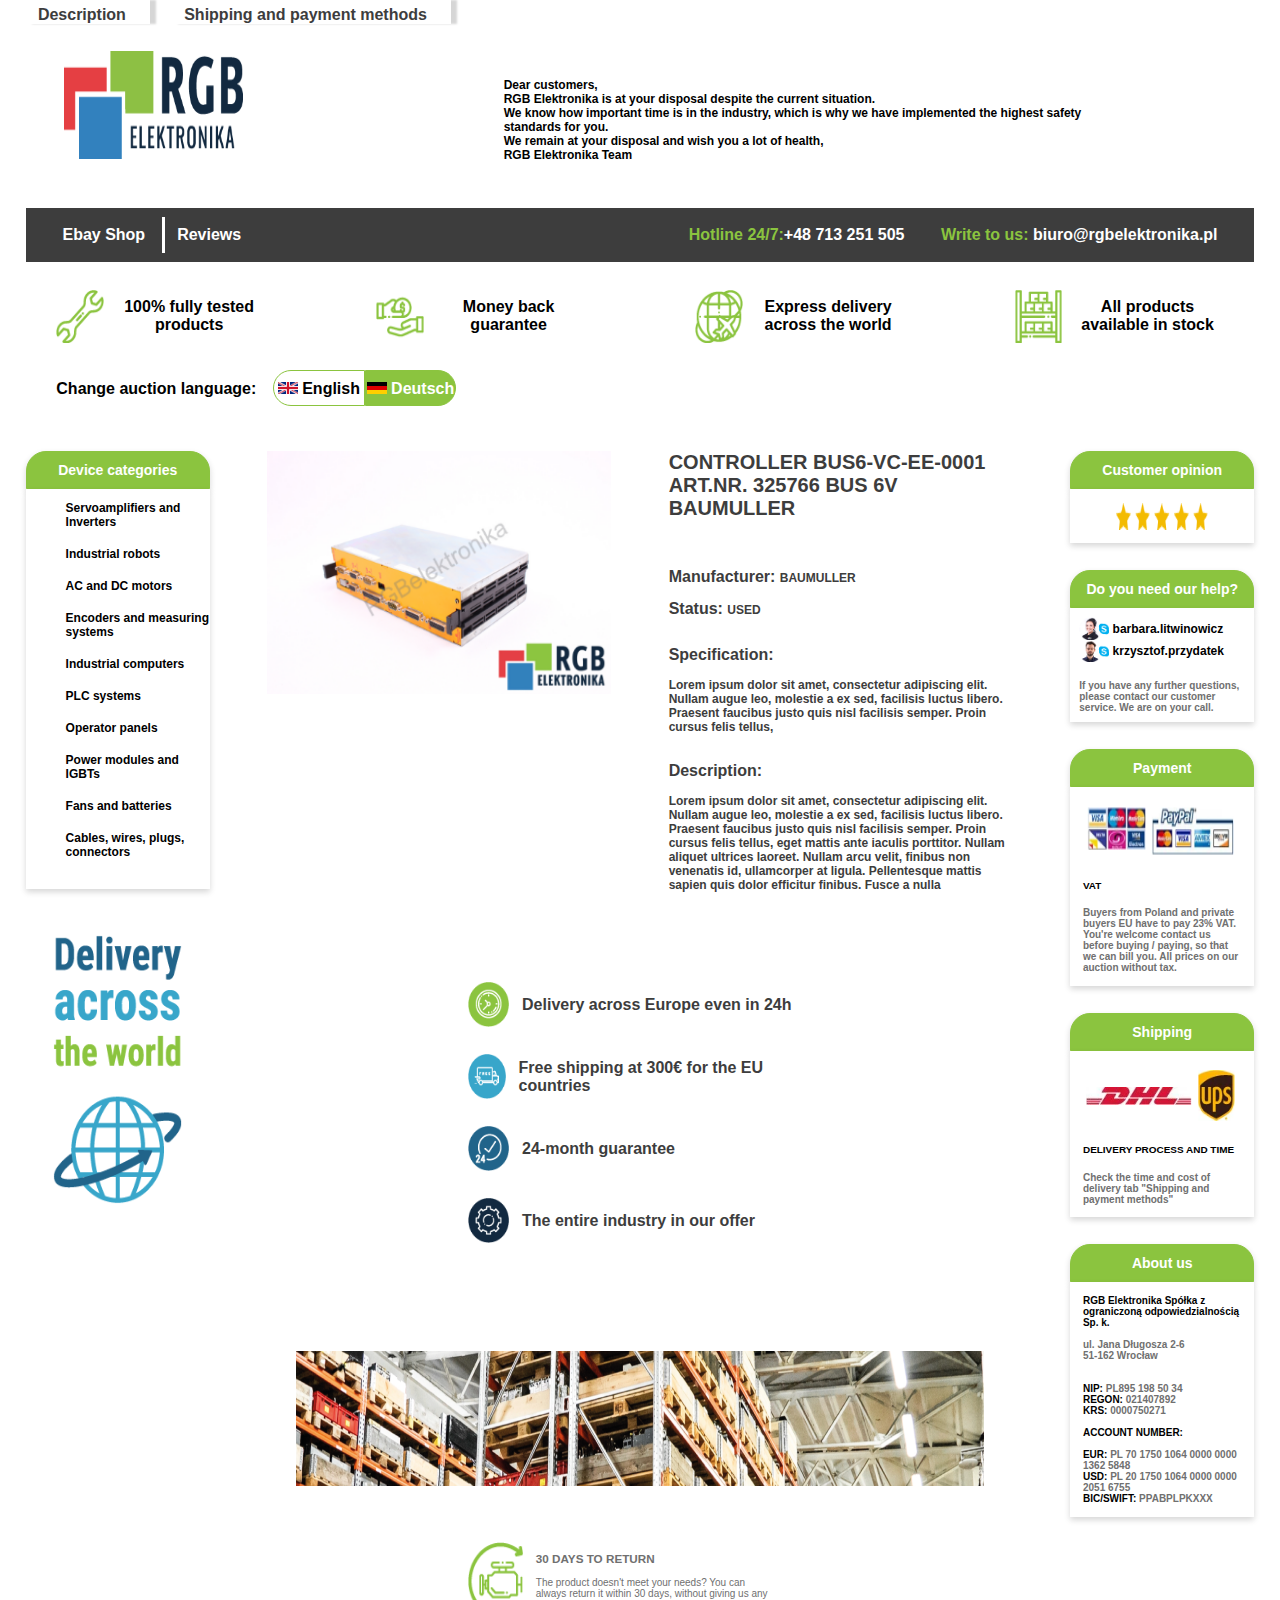
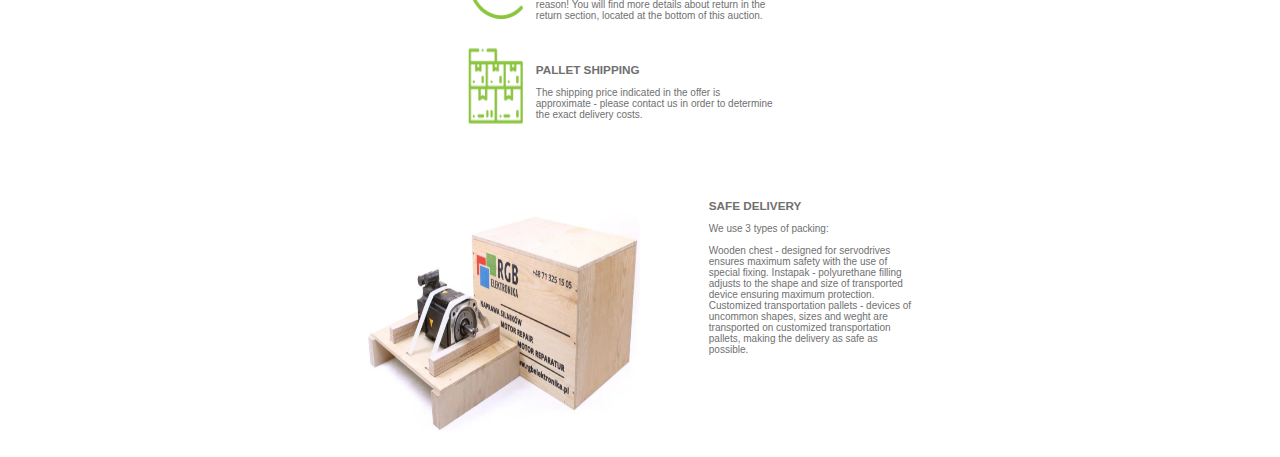
==== commit 6795f04b: "Add files via upload" ====
--- a/index.html
+++ b/index.html
@@ -158,7 +158,7 @@
                 <div class="mobileMain">
                     <div class="tittleMobile">
                         <span>About us</span>
-                        <img src="IKONY/arrowU.svg" width="20">
+                        <img class="arrow" src="IKONY/arrowD.svg" width="20">
                     </div>
                     <div class="hide list text listPayment">
                         <span>
@@ -178,7 +178,7 @@
 
                     <div class="tittleMobile">
                         <span>Device categories</span>
-                        <img src="IKONY/arrowU.svg" width="20">
+                        <img class="arrow" src="IKONY/arrowD.svg" width="20">
                     </div>
                     <div class="hide list">
                         <ul>
@@ -198,7 +198,7 @@
 
                     <div class="tittleMobile">
                         <span>Customers opinion</span>
-                        <img src="IKONY/arrowU.svg" width="20">
+                        <img class="arrow" src="IKONY/arrowD.svg" width="20">
                     </div>
                     <div class="hide list paddingStars">
                         <div class="stars"></div>
@@ -207,7 +207,7 @@
 
                     <div class="tittleMobile">
                         <span>Do you need our help?</span>
-                        <img src="IKONY/arrowU.svg" width="20">
+                        <img class="arrow" src="IKONY/arrowD.svg" width="20">
                     </div>
                     <div class="hide list listSkype">
                         <div class="skype"><img src="FOTO/skype_basia.png" width="50">&nbsp;barbara.litwinowicz</div>
@@ -218,7 +218,7 @@
 
                     <div class="tittleMobile">
                         <span>Payment</span>
-                        <img src="IKONY/arrowU.svg" width="20">
+                        <img class="arrow" src="IKONY/arrowD.svg" width="20">
                     </div>
                     <div class="hide listPayment list">
                         <div class="paymentLogo"></div>
@@ -229,7 +229,7 @@
 
                     <div class="tittleMobile">
                         <span>Shipping</span>
-                        <img src="IKONY/arrowU.svg" width="20">
+                        <img class="arrow" src="IKONY/arrowD.svg" width="20">
                     </div>
                     <div class="hide listPayment list">
                         <div class="shippingLogo "></div>
@@ -322,13 +322,23 @@
     <script>
         const elements = document.querySelectorAll(".hide");
         const tittle = document.querySelectorAll(".tittleMobile");
+        const arrows = document.querySelectorAll(".arrow");
+        let isUpArrow = [false, false, false, false, false, false];
+
         for (let i = 0; i < 6; i++) {
+
             tittle[i].addEventListener("click", () => {
                 elements[i].classList.toggle("hide");
-                console.log("klik")
+                if (isUpArrow[i] === false) {
+
+                    arrows[i].src = "IKONY/arrowU.svg";
+                    isUpArrow[i] = true;
+                } else {
+                    arrows[i].src = "IKONY/arrowD.svg";
+                    isUpArrow[i] = false;
+                }
             })
         }
-        console.log(tittle);
     </script>
 
 
--- a/style.css
+++ b/style.css
@@ -16,6 +16,10 @@
         }
         
         .imageDeliveryMobile {
+            display: none;
+        }
+        
+        .mobilePhone {
             display: none;
         }
         /* HEADER SECTION */
@@ -499,6 +503,7 @@
             }
             /*HEADER*/
             .mobilePhone {
+                display: block;
                 width: 90%;
                 order: 3;
                 margin-top: 2vh;
@@ -635,11 +640,13 @@
             }
             .line {
                 margin-top: 3vh;
-                height: 5vh;
+                width: 70vw;
             }
             .line div {
                 margin-left: 0;
                 margin-right: 1vw;
+                width: 17%;
+                height: 5vh;
             }
             .warehouseImage {
                 width: 100%;
@@ -661,6 +668,12 @@
                 order: 2;
                 margin-bottom: 7vh;
             }
+            .logo {
+                width: 50%;
+            }
+            .icon2 {
+                width: 47px;
+            }
         }
         
         @media (max-width: 435px) {
@@ -675,4 +688,7 @@
             .mobileLanguage {
                 margin-top: 10px;
             }
+            .logo {
+                width: 50%;
+            }
         }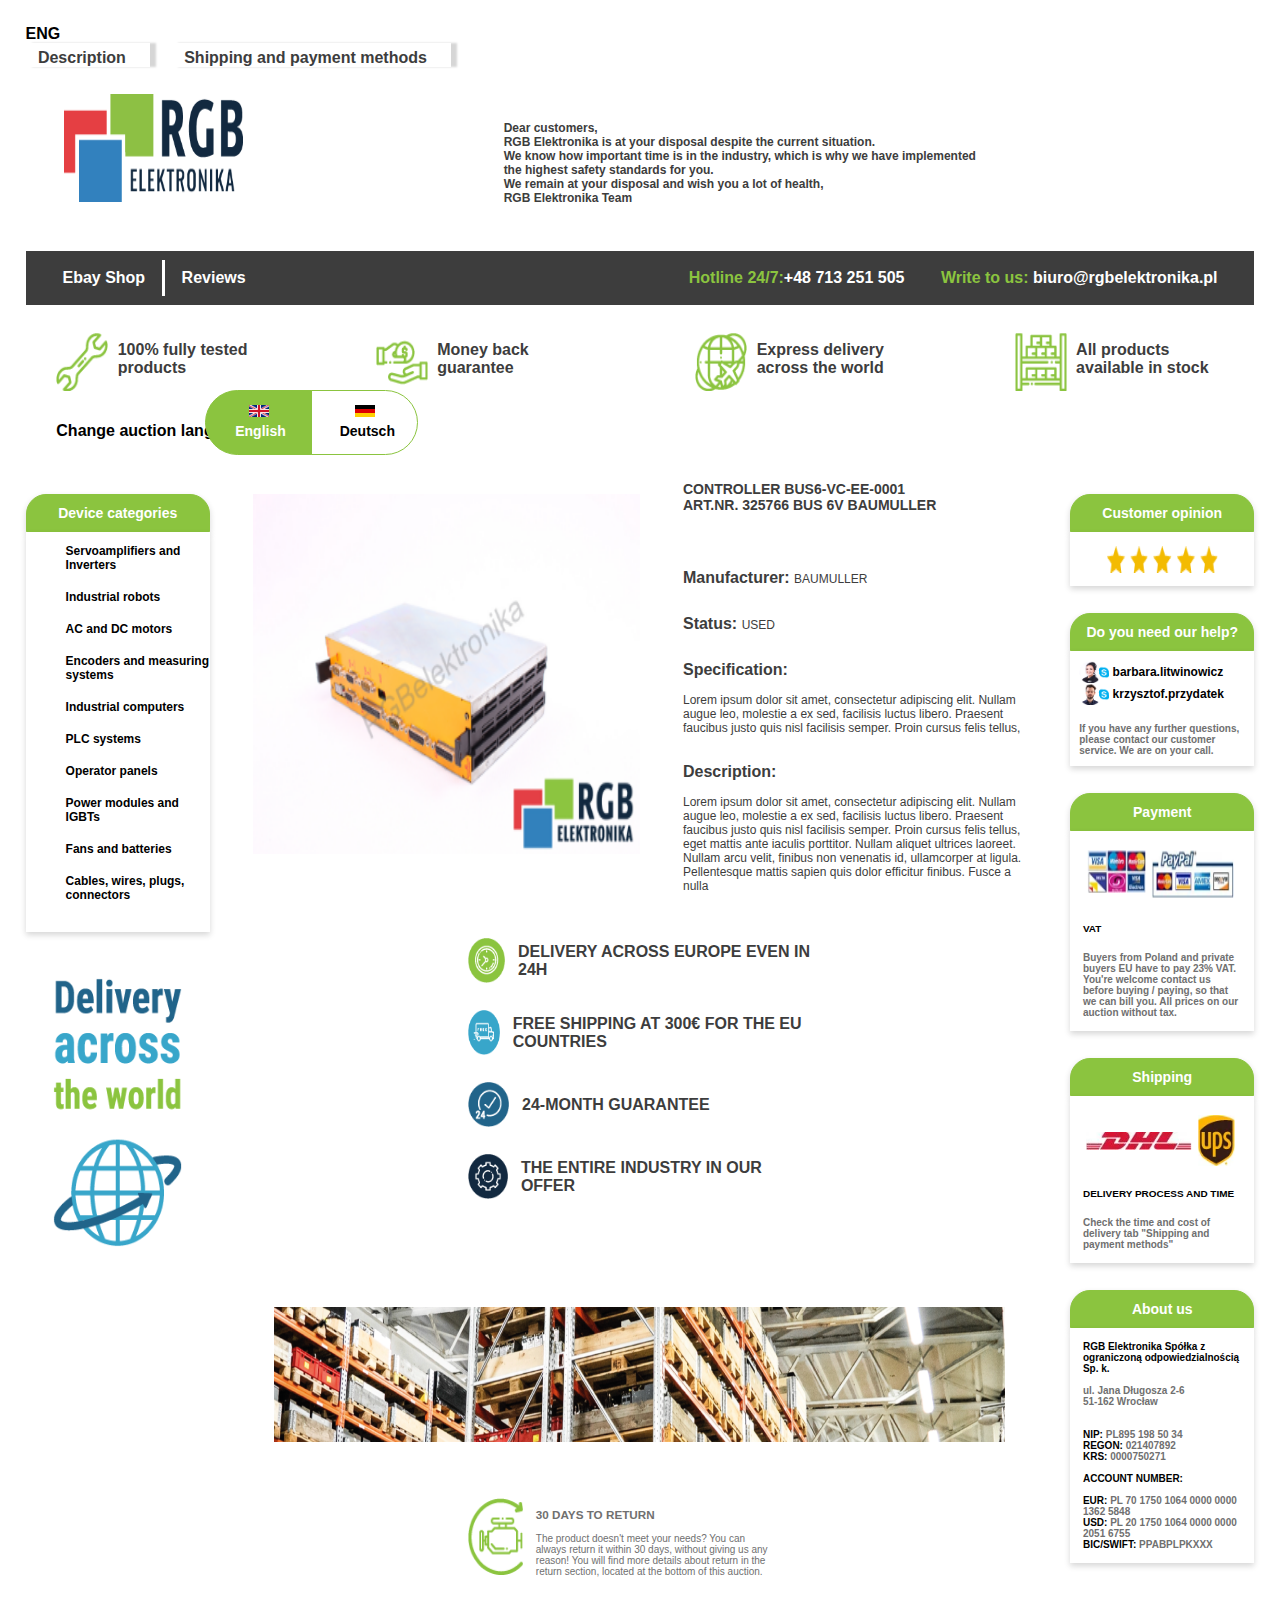
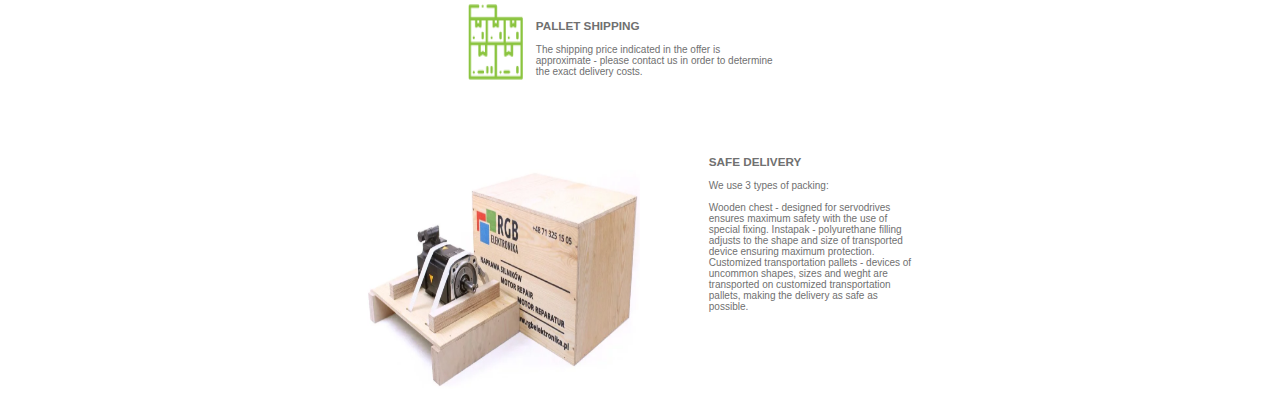
==== commit 337bda61: "Add files via upload" ====
--- a/index.html
+++ b/index.html
@@ -10,8 +10,28 @@
 </head>
 
 <body>
-
-    <div class="container">
+    <style>
+        input:checked:first-of-type~.containerEng {
+            display: block;
+        }
+        
+        input:checked:last-of-type~.containerEng {
+            display: none;
+        }
+        
+        input:checked:last-of-type~.containerDeu {
+            display: block;
+        }
+    </style>
+
+
+    <input type="radio" class="radio_lang_en" name="radio-set" value="weight" id="sizeWeight" checked="checked" />
+    <label for="sizeWeight"><img src="FLAGI/United_Kingdom_flag.png" width="20">&nbsp;English</label>
+    <input type="radio" class="radio_lang_de" name="radio-set" value="dimensions" id="sizeDimensions" />
+    <label for="sizeDimensions"><img src="FLAGI/Germany_flag.png" width="20">&nbsp;Deutsch</label>
+
+    <div class="containerEng">
+        ENG
         <header>
             <div class="overlaps">
                 <div class="overlap1">Description</div>
@@ -19,23 +39,15 @@
             </div>
             <div class="header">
                 <div class="logo"></div>
-                <div class="dearCustomer">Dear customers,<br>RGB Elektronika is at your disposal despite the current situation.<br>We know how important time is in the industry, which is why we have implemented the highest safety<br>standards for you.<br>We remain at your disposal
+                <div class="dearCustomer">Dear customers,<br>RGB Elektronika is at your disposal despite the current situation.<br>We know how important time is in the industry, which is why we have implemented the highest safety standards for you.<br>We remain at your disposal
                     and wish you a lot of health,<br>RGB Elektronika Team
                 </div>
                 <!--MOBILE VIEW-->
-                <div class="mobilePhone">
-                    <span>Hotline 24/7:</span> +48 713 251 505<br>
-                    <span>Write to us:</span> biuro@rgbelektronika.pl
-                    <div class="mobileLanguage">
-                        Select:
-                        <img src="FLAGI/United_Kingdom_flag.png" width="20">&nbsp;
-                        <img src="FLAGI/Germany_flag.png" width="20">
-                    </div>
-                </div>
+
             </div>
             <div class="bar">
                 <div class="ebay">Ebay Shop</div>
-                <div class="reviews">Reviews</div>
+                <div class="reviews">&nbsp;Reviews</div>
                 <div class="phone"><span>Hotline 24/7:</span>+48 713 251 505&emsp;&emsp;
                     <span>Write to us:</span> biuro@rgbelektronika.pl
                 </div>
@@ -63,18 +75,7 @@
 
         <div class="imageDeliveryMobile"></div>
 
-        <div class="language">
-            <span>Change auction language:</span>
-            <div class="flags">
-                <div class="english">
-                    <img src="FLAGI/United_Kingdom_flag.png" width="20">&nbsp;English
-                </div>
-                <div class="german">
-                    <img src="FLAGI/Germany_flag.png" width="20">&nbsp;Deutsch
-                </div>
-            </div>
-        </div>
-
+        <span class="language">Change auction language: </span>
 
         <div class="mainContent">
             <div class="left">
@@ -99,10 +100,13 @@
             </div>
 
             <div class="center">
+                <div class="productTittle">
+                    <h3>CONTROLLER BUS6-VC-EE-0001<br>ART.NR. 325766 BUS 6V BAUMULLER</h3>
+                </div>
                 <div class="productImage"></div>
                 <div class="productDescribe">
-                    <h3>CONTROLLER BUS6-VC-EE-0001<br>ART.NR. 325766 BUS 6V BAUMULLER</h3><br><br>
-                    <b>Manufacturer: </b>BAUMULLER<br><br>
+                    <h3>CONTROLLER BUS6-VC-EE-0001<br>ART.NR. 325766 BUS 6V BAUMULLER</h3><br><br><br>
+                    <b>Manufacturer: </b>BAUMULLER<br><br><br>
                     <b>Status: </b>USED<br><br><br>
                     <b>Specification:</b><br><br>Lorem ipsum dolor sit amet, consectetur adipiscing elit. Nullam augue leo, molestie a ex sed, facilisis luctus libero. Praesent faucibus justo quis nisl facilisis semper. Proin cursus felis tellus,<br><br><br>
                     <b>Description:</b><br><br>Lorem ipsum dolor sit amet, consectetur adipiscing elit. Nullam augue leo, molestie a ex sed, facilisis luctus libero. Praesent faucibus justo quis nisl facilisis semper. Proin cursus felis tellus, eget mattis
@@ -112,19 +116,23 @@
                 <div class="iconsAndDescribes">
                     <div class="line">
                         <div class="icon1"></div>
-                        Delivery across Europe even in 24h
+                        <div class="lineText">DELIVERY ACROSS EUROPE EVEN IN 24H</div>
+
                     </div>
                     <div class="line">
                         <div class="icon2"></div>
-                        Free shipping at 300€ for the EU countries
+                        <div class="lineText">FREE SHIPPING AT 300€ FOR THE EU COUNTRIES</div>
+
                     </div>
                     <div class="line">
                         <div class="icon3"></div>
-                        24-month guarantee
+                        <div class="lineText">24-MONTH GUARANTEE</div>
+
                     </div>
                     <div class="line">
                         <div class="icon4"></div>
-                        The entire industry in our offer
+                        <div class="lineText">THE ENTIRE INDUSTRY IN OUR OFFER</div>
+
                     </div>
                 </div>
 
@@ -158,7 +166,7 @@
                 <div class="mobileMain">
                     <div class="tittleMobile">
                         <span>About us</span>
-                        <img class="arrow" src="IKONY/arrowD.svg" width="20">
+                        <img class="arrow" src="IKONY/arrowU.svg" width="20">
                     </div>
                     <div class="hide list text listPayment">
                         <span>
@@ -178,7 +186,7 @@
 
                     <div class="tittleMobile">
                         <span>Device categories</span>
-                        <img class="arrow" src="IKONY/arrowD.svg" width="20">
+                        <img class="arrow" src="IKONY/arrowU.svg" width="20">
                     </div>
                     <div class="hide list">
                         <ul>
@@ -198,7 +206,7 @@
 
                     <div class="tittleMobile">
                         <span>Customers opinion</span>
-                        <img class="arrow" src="IKONY/arrowD.svg" width="20">
+                        <img class="arrow" src="IKONY/arrowU.svg" width="20">
                     </div>
                     <div class="hide list paddingStars">
                         <div class="stars"></div>
@@ -207,7 +215,7 @@
 
                     <div class="tittleMobile">
                         <span>Do you need our help?</span>
-                        <img class="arrow" src="IKONY/arrowD.svg" width="20">
+                        <img class="arrow" src="IKONY/arrowU.svg" width="20">
                     </div>
                     <div class="hide list listSkype">
                         <div class="skype"><img src="FOTO/skype_basia.png" width="50">&nbsp;barbara.litwinowicz</div>
@@ -218,7 +226,7 @@
 
                     <div class="tittleMobile">
                         <span>Payment</span>
-                        <img class="arrow" src="IKONY/arrowD.svg" width="20">
+                        <img class="arrow" src="IKONY/arrowU.svg" width="20">
                     </div>
                     <div class="hide listPayment list">
                         <div class="paymentLogo"></div>
@@ -229,7 +237,7 @@
 
                     <div class="tittleMobile">
                         <span>Shipping</span>
-                        <img class="arrow" src="IKONY/arrowD.svg" width="20">
+                        <img class="arrow" src="IKONY/arrowU.svg" width="20">
                     </div>
                     <div class="hide listPayment list">
                         <div class="shippingLogo "></div>
@@ -302,21 +310,302 @@
                     </div>
                 </div>
             </div>
-
-
-
         </div>
-
-
-
-
-
-
-
-
     </div>
 
-
+    <!--LANGUAGE CHANGE -->
+
+    <div class="containerDeu">
+        DEUTSCH
+        <header>
+            <div class="overlaps">
+                <div class="overlap1">Description</div>
+                <div class="overlap2">Shipping and payment methods</div>
+            </div>
+            <div class="header">
+                <div class="logo"></div>
+                <div class="dearCustomer">Dear customers,<br>RGB Elektronika is at your disposal despite the current situation.<br>We know how important time is in the industry, which is why we have implemented the highest safety standards for you.<br>We remain at your disposal
+                    and wish you a lot of health,<br>RGB Elektronika Team
+                </div>
+            </div>
+            <div class="bar">
+                <div class="ebay">Ebay Shop</div>
+                <div class="reviews">&nbsp;Reviews</div>
+                <div class="phone"><span>Hotline 24/7:</span>+48 713 251 505&emsp;&emsp;
+                    <span>Write to us:</span> biuro@rgbelektronika.pl
+                </div>
+            </div>
+        </header>
+
+        <div class="advantages">
+            <div class="tested">
+                <div class="testedIcon"></div>
+                <div class="describe">100% fully tested products</div>
+            </div>
+            <div class="money">
+                <div class="moneyIcon"></div>
+                <div class="describe">Money back guarantee</div>
+            </div>
+            <div class="delivery">
+                <div class="deliveryIcon"></div>
+                <div class="describe">Express delivery across the world</div>
+            </div>
+            <div class="products">
+                <div class="productsIcon"></div>
+                <div class="describe">All products available in stock</div>
+            </div>
+        </div>
+
+        <div class="imageDeliveryMobile"></div>
+
+        <span class="language">Change auction language: </span>
+
+        <div class="mainContent">
+            <div class="left">
+                <div class="device">
+                    <div class="title">Device categories</div>
+                    <div class="list">
+                        <ul>
+                            <li>Servoamplifiers and Inverters</li>
+                            <li>Industrial robots</li>
+                            <li>AC and DC motors</li>
+                            <li>Encoders and measuring systems</li>
+                            <li>Industrial computers</li>
+                            <li>PLC systems</li>
+                            <li>Operator panels</li>
+                            <li>Power modules and IGBTs</li>
+                            <li>Fans and batteries</li>
+                            <li>Cables, wires, plugs, connectors</li>
+                        </ul>
+                    </div>
+                </div>
+                <div class="imageDelivery"></div>
+            </div>
+
+            <div class="center">
+                <div class="productTittle">
+                    <h3>CONTROLLER BUS6-VC-EE-0001<br>ART.NR. 325766 BUS 6V BAUMULLER</h3>
+                </div>
+                <div class="productImage"></div>
+                <div class="productDescribe">
+                    <h3>CONTROLLER BUS6-VC-EE-0001<br>ART.NR. 325766 BUS 6V BAUMULLER</h3><br><br><br>
+                    <b>Manufacturer: </b>BAUMULLER<br><br><br>
+                    <b>Status: </b>USED<br><br><br>
+                    <b>Specification:</b><br><br>Lorem ipsum dolor sit amet, consectetur adipiscing elit. Nullam augue leo, molestie a ex sed, facilisis luctus libero. Praesent faucibus justo quis nisl facilisis semper. Proin cursus felis tellus,<br><br><br>
+                    <b>Description:</b><br><br>Lorem ipsum dolor sit amet, consectetur adipiscing elit. Nullam augue leo, molestie a ex sed, facilisis luctus libero. Praesent faucibus justo quis nisl facilisis semper. Proin cursus felis tellus, eget mattis
+                    ante iaculis porttitor. Nullam aliquet ultrices laoreet. Nullam arcu velit, finibus non venenatis id, ullamcorper at ligula. Pellentesque mattis sapien quis dolor efficitur finibus. Fusce a nulla
+                </div>
+
+                <div class="iconsAndDescribes">
+                    <div class="line">
+                        <div class="icon1"></div>
+                        <div class="lineText">DELIVERY ACROSS EUROPE EVEN IN 24H</div>
+
+                    </div>
+                    <div class="line">
+                        <div class="icon2"></div>
+                        <div class="lineText">FREE SHIPPING AT 300€ FOR THE EU COUNTRIES</div>
+
+                    </div>
+                    <div class="line">
+                        <div class="icon3"></div>
+                        <div class="lineText">24-MONTH GUARANTEE</div>
+
+                    </div>
+                    <div class="line">
+                        <div class="icon4"></div>
+                        <div class="lineText">THE ENTIRE INDUSTRY IN OUR OFFER</div>
+
+                    </div>
+                </div>
+
+                <div class="warehouseImage"></div>
+
+                <div class="retAndShip">
+                    <div class="lineRet">
+                        <div class="iconRet"></div>
+                        <div class="textRet">
+                            <h3>30 DAYS TO RETURN</h3> The product doesn't meet your needs? You can always return it within 30 days, without giving us any reason! You will find more details about return in the return section, located at the bottom of this
+                            auction.
+                        </div>
+                    </div>
+                    <div class="lineRet">
+                        <div class="iconRet2 iconRet"></div>
+                        <div class="textRet">
+                            <h3>PALLET SHIPPING</h3> The shipping price indicated in the offer is approximate - please contact us in order to determine the exact delivery costs.
+                        </div>
+                    </div>
+                </div>
+
+                <div class="safeDelivery">
+                    <div class="safeDeliveryImg"></div>
+                    <div class="safeText">
+                        <h3>SAFE DELIVERY</h3>We use 3 types of packing:<br><br>Wooden chest - designed for servodrives ensures maximum safety with the use of special fixing. Instapak - polyurethane filling adjusts to the shape and size of transported device
+                        ensuring maximum protection. Customized transportation pallets - devices of uncommon shapes, sizes and weght are transported on customized transportation pallets, making the delivery as safe as possible.
+                    </div>
+                </div>
+                <!--- HERE IS MOBILE ELEMENTS --->
+
+                <div class="mobileMain">
+                    <div class="tittleMobile">
+                        <span>About us</span>
+                        <img class="arrow" src="IKONY/arrowU.svg" width="20">
+                    </div>
+                    <div class="hide list text listPayment">
+                        <span>
+                        <b>RGB Elektronika Spółka z ograniczoną odpowiedzialnością Sp. k.</b><br><br>
+                        ul. Jana Długosza 2-6<br>
+                        51-162 Wrocław<br><br><br>
+                        <b>NIP:</b> PL895 198 50 34<br>
+                        <b>REGON:</b> 021407892<br>
+                        <b>KRS:</b> 0000750271<br><br>
+                        <b>ACCOUNT NUMBER:</b><br><br>
+                        <b>EUR:</b> PL 70 1750 1064 0000 0000 1362 5848<br>
+                        <b>USD:</b> PL 20 1750 1064 0000 0000 2051 6755<br>
+                        <b>BIC/SWIFT:</b> PPABPLPKXXX<br>
+                    </span>
+                    </div>
+
+
+                    <div class="tittleMobile">
+                        <span>Device categories</span>
+                        <img class="arrow" src="IKONY/arrowU.svg" width="20">
+                    </div>
+                    <div class="hide list">
+                        <ul>
+                            <li>Servoamplifiers and Inverters</li>
+                            <li>Industrial robots</li>
+                            <li>AC and DC motors</li>
+                            <li>Encoders and measuring systems</li>
+                            <li>Industrial computers</li>
+                            <li>PLC systems</li>
+                            <li>Operator panels</li>
+                            <li>Power modules and IGBTs</li>
+                            <li>Fans and batteries</li>
+                            <li>Cables, wires, plugs, connectors</li>
+                        </ul>
+                    </div>
+
+
+                    <div class="tittleMobile">
+                        <span>Customers opinion</span>
+                        <img class="arrow" src="IKONY/arrowU.svg" width="20">
+                    </div>
+                    <div class="hide list paddingStars">
+                        <div class="stars"></div>
+                    </div>
+
+
+                    <div class="tittleMobile">
+                        <span>Do you need our help?</span>
+                        <img class="arrow" src="IKONY/arrowU.svg" width="20">
+                    </div>
+                    <div class="hide list listSkype">
+                        <div class="skype"><img src="FOTO/skype_basia.png" width="50">&nbsp;barbara.litwinowicz</div>
+                        <div class="skype"><img src="FOTO/skype_krzys.png" width="50">&nbsp;krzysztof.przydatek</div>
+                        <span>If you have any further questions, please contact our customer service.<br>We are on your call.</span>
+                    </div>
+
+
+                    <div class="tittleMobile">
+                        <span>Payment</span>
+                        <img class="arrow" src="IKONY/arrowU.svg" width="20">
+                    </div>
+                    <div class="hide listPayment list">
+                        <div class="paymentLogo"></div>
+                        <div class="text">
+                            <h5>VAT</h5> <span>Buyers from Poland and private buyers EU have to pay 23% VAT. You're welcome contact us before buying / paying, so that we can bill you. All prices on our auction without tax.</span></div>
+                    </div>
+
+
+                    <div class="tittleMobile">
+                        <span>Shipping</span>
+                        <img class="arrow" src="IKONY/arrowU.svg" width="20">
+                    </div>
+                    <div class="hide listPayment list">
+                        <div class="shippingLogo "></div>
+                        <div class="text">
+                            <h5>DELIVERY PROCESS AND TIME </h5> <span>Check the time and cost of delivery tab "Shipping and payment methods"</span></div>
+                    </div>
+
+                </div>
+
+
+            </div>
+
+
+
+
+
+
+
+            <div class="right">
+
+                <div class="opinion">
+                    <div class="title">Customer opinion</div>
+                    <div class="list paddingStars">
+                        <div class="stars"></div>
+                    </div>
+                </div>
+
+                <div class="help">
+                    <div class="title">Do you need our help?</div>
+                    <div class="list listSkype">
+                        <div class="skype"><img src="FOTO/skype_basia.png" width="50">&nbsp;barbara.litwinowicz</div>
+                        <div class="skype"><img src="FOTO/skype_krzys.png" width="50">&nbsp;krzysztof.przydatek</div>
+                        <span>If you have any further questions, please contact our customer service. We are on your call.</span>
+                    </div>
+                </div>
+
+                <div class="payment">
+                    <div class="title">Payment</div>
+                    <div class="listPayment list">
+                        <div class="paymentLogo"></div>
+                        <div class="text">
+                            <h5>VAT</h5> <span>Buyers from Poland and private buyers EU have to pay 23% VAT. You're welcome contact us before buying / paying, so that we can bill you. All prices on our auction without tax.</span></div>
+                    </div>
+                </div>
+
+                <div class="shipping">
+                    <div class="title">Shipping</div>
+                    <div class="listPayment list">
+                        <div class="shippingLogo "></div>
+                        <div class="text">
+                            <h5>DELIVERY PROCESS AND TIME </h5> <span>Check the time and cost of delivery tab "Shipping and payment methods"</span></div>
+                    </div>
+                </div>
+
+                <div class="about">
+                    <div class="title">About us</div>
+                    <div class="list text listPayment">
+                        <span>
+                        <b>RGB Elektronika Spółka z ograniczoną odpowiedzialnością Sp. k.</b><br><br>
+                        ul. Jana Długosza 2-6<br>
+                        51-162 Wrocław<br><br><br>
+                        <b>NIP:</b> PL895 198 50 34<br>
+                        <b>REGON:</b> 021407892<br>
+                        <b>KRS:</b> 0000750271<br><br>
+                        <b>ACCOUNT NUMBER:</b><br><br>
+                        <b>EUR:</b> PL 70 1750 1064 0000 0000 1362 5848<br>
+                        <b>USD:</b> PL 20 1750 1064 0000 0000 2051 6755<br>
+                        <b>BIC/SWIFT:</b> PPABPLPKXXX<br>
+                    </span>
+                    </div>
+                </div>
+            </div>
+
+
+
+        </div>
+
+
+
+
+
+
+
+
+    </div>
 
 
     <script>
@@ -331,10 +620,10 @@
                 elements[i].classList.toggle("hide");
                 if (isUpArrow[i] === false) {
 
-                    arrows[i].src = "IKONY/arrowU.svg";
+                    arrows[i].src = "IKONY/arrowD.svg";
                     isUpArrow[i] = true;
                 } else {
-                    arrows[i].src = "IKONY/arrowD.svg";
+                    arrows[i].src = "IKONY/arrowU.svg";
                     isUpArrow[i] = false;
                 }
             })
--- a/style.css
+++ b/style.css
@@ -5,21 +5,34 @@
             font-family: “Arial”, sans-serif;
         }
         
-        .container {
+        .containerEng {
             width: 100%;
             height: auto;
             padding: 0;
+            margin-top: -40px;
+        }
+        
+        .containerDeu {
+            width: 100%;
+            height: auto;
+            padding: 0;
+            margin-top: -40px;
+            display: none;
         }
         
         .mobileMain {
             display: none;
         }
         
+        .mobilePhone {
+            display: none;
+        }
+        
         .imageDeliveryMobile {
             display: none;
         }
         
-        .mobilePhone {
+        .productTittle {
             display: none;
         }
         /* HEADER SECTION */
@@ -52,11 +65,14 @@
         
         .dearCustomer {
             display: inline-block;
+            width: 37vw;
             margin-top: 3vh;
-            margin-left: 30vw;
-            margin-right: 5vw;
+            margin-left: 40vw;
+            margin-right: 0vw;
             font-family: “Arial Bold”, sans-serif;
             font-size: 12px;
+            color: #3d3d3d;
+            line-height: 14px;
         }
         
         .bar {
@@ -120,13 +136,15 @@
             align-items: center;
             display: flex;
             margin-left: 0.7vw;
+            text-align: left;
+            color: #3d3d3d;
         }
         
         .advantages>div>div:nth-child(odd) {
             background-repeat: no-repeat;
             background-size: 100% 100%;
-            width: 30%;
-            height: 6vh;
+            width: 34%;
+            height: 6.5vh;
             margin-top: 1vh;
         }
         
@@ -148,12 +166,16 @@
         /* LANGUAGE */
         
         .language {
+            display: flex;
             width: 40%;
-            height: 4vh;
             line-height: 4vh;
             margin-top: 2vh;
             margin-left: 2.5%;
             font-family: “Arial”, sans-serif;
+        }
+        
+        .language span {
+            margin-right: 1vw;
         }
         
         .flags {
@@ -241,8 +263,8 @@
         }
         
         .productImage {
-            width: 40%;
-            height: 27vh;
+            width: 45%;
+            height: 40vh;
             background: url('IKONY/Image\ 2.png');
             background-repeat: no-repeat;
             background-size: 100% 100%;
@@ -253,10 +275,17 @@
             width: 40%;
             color: #3d3d3d;
             font-size: 12px;
-        }
-        
-        .productDescribe h3 {
-            font-size: 20px;
+            font-weight: 300;
+        }
+        
+        .productTittle {
+            width: 40%;
+            color: #3d3d3d;
+            font-size: 12px;
+        }
+        
+        .productTittle h3 {
+            font-size: 17px;
             margin-top: 3vh;
         }
         
@@ -269,18 +298,19 @@
             width: 40%;
             font-size: 16px;
             color: #3D3D3D;
-            margin-top: 7vh;
+            font-weight: 700;
+            margin-top: 2vh;
         }
         
         .line {
             margin-top: 3vh;
-            height: 5vh;
+            height: auto;
             display: flex;
             justify-content: flex-start;
             align-items: center;
         }
         
-        .line div {
+        .line :first-child {
             width: 12%;
             height: 5vh;
             background-repeat: no-repeat;
@@ -305,9 +335,9 @@
         }
         
         .warehouseImage {
-            width: 80%;
+            width: 85%;
             height: 15vh;
-            background: url('FOTO/magazyn.png');
+            background: url('FOTO/magazyn2.png');
             background-repeat: no-repeat;
             background-size: 100% 100%;
             margin-top: 12vh;
@@ -383,10 +413,10 @@
             background: url('IKONY/gwiazdki.png');
             background-repeat: no-repeat;
             background-size: 100% 100%;
-            width: 50%;
+            width: 60%;
             height: 3vh;
             position: relative;
-            left: 25%;
+            left: 20%;
             top: 1.5vh;
         }
         
@@ -429,7 +459,7 @@
             padding: 7%;
         }
         
-        .listPayment span {
+        .listPayment>span {
             margin-top: 0;
         }
         
@@ -476,9 +506,6 @@
                 align-items: center;
                 justify-content: space-around;
             }
-            .iconsAndDescribes {
-                font-size: 13px;
-            }
         }
         
         @media (max-width: 1110px) {
@@ -508,30 +535,54 @@
                 order: 3;
                 margin-top: 2vh;
                 margin-left: 3vw;
+                line-height: 30px;
+                color: #3d3d3d;
             }
             .mobilePhone span {
                 color: #8BC43F;
             }
             .mobileLanguage {
-                position: absolute;
-                right: 5%;
+                display: flex;
+                margin-left: 60%;
+                margin-top: 3vh;
+                font-size: 12px;
+                align-items: center;
             }
             .mobileLanguage img:first-child {
                 border: 1px solid #8BC43F;
             }
+            .bar {
+                margin-top: 2vh;
+            }
+            .ebay {
+                margin-left: 5%;
+                margin-right: 3%;
+            }
             .language {
                 display: none;
             }
+            .tested {
+                order: 1;
+            }
+            .money {
+                order: 3;
+            }
+            .delivery {
+                order: 2;
+            }
+            .products {
+                order: 4;
+            }
             .imageDeliveryMobile {
                 display: block;
-                width: 90%;
-                height: 17vh;
-                background: url('IKONY/delivery-across-the-world_2.png');
+                width: 85vw;
+                height: 12vh;
+                background: url('IKONY/delivery-across-the-world_2.svg');
                 background-repeat: no-repeat;
                 background-size: 100% 100%;
                 margin-left: auto;
                 margin-right: auto;
-                margin-top: 7vh;
+                margin-top: 3vh;
             }
             .overlaps {
                 display: none;
@@ -547,6 +598,7 @@
             .dearCustomer {
                 order: 1;
                 margin-left: 3vw;
+                width: 80%;
             }
             /*MAIN CONTENT*/
             .left,
@@ -558,6 +610,12 @@
             }
             .mobileMain {
                 width: 100%;
+            }
+            .productDescribe h3 {
+                display: none;
+            }
+            .productTittle {
+                display: block;
             }
             .tittleMobile {
                 width: 100%;
@@ -632,41 +690,61 @@
             .productImage {
                 width: 80%;
             }
-            .productDescribe {
-                width: 80%;
+            .productDescribe,
+            .productTittle {
+                width: 90%;
             }
             .iconsAndDescribes {
-                width: 50%;
+                width: 90%;
             }
             .line {
                 margin-top: 3vh;
-                width: 70vw;
-            }
-            .line div {
+                width: 80%;
+            }
+            .line :first-child {
                 margin-left: 0;
-                margin-right: 1vw;
-                width: 17%;
-                height: 5vh;
+                margin-right: 7vw;
+                width: 25%;
+                height: 8vh;
+            }
+            .lineText {
+                width: 75%;
             }
             .warehouseImage {
                 width: 100%;
+                height: 21vh;
+                margin-top: 5vh;
+                background: url('FOTO/magazyn.png');
             }
             .retAndShip {
+                width: 80vw;
+                margin-top: 0;
+            }
+            .lineRet {
+                margin-top: 5vh;
+            }
+            .iconRet {
+                width: 22vw;
+                height: 13vh;
+                margin-right: 5vw;
+            }
+            .textRet {
                 width: 60%;
+                margin-left: 3vw;
             }
             .safeDelivery {
-                width: 80%;
+                width: 100%;
                 flex-wrap: wrap;
                 flex-direction: column;
             }
             .safeDeliveryImg {
-                width: 80%;
+                width: 90%;
                 order: 1;
             }
             .safeText {
-                width: 80%;
+                width: 90%;
                 order: 2;
-                margin-bottom: 7vh;
+                margin-bottom: 5vh;
             }
             .logo {
                 width: 50%;
@@ -682,13 +760,87 @@
                 font-size: 12px;
             }
             .advantages>div>div:nth-child(odd) {
-                width: 20%;
-                height: 4vh;
+                margin-right: 3vw;
             }
             .mobileLanguage {
                 margin-top: 10px;
             }
             .logo {
-                width: 50%;
-            }
+                width: 40%;
+                height: 10vh;
+                margin-top: 3vh;
+                margin-bottom: 1vh;
+            }
+        }
+        /* LANGUAGE CHECKBOX STYLE */
+        
+        input {
+            width: 0;
+            height: 0;
+            position: absolute;
+            left: -9999px;
+        }
+        
+        input+label {
+            width: 4.5vw;
+            margin: 0;
+            padding: 0.75rem 1.5rem;
+            position: relative;
+            display: inline-block;
+            border: solid 1px #ddd;
+            background-color: #fff;
+            font-size: 14px;
+            line-height: 140%;
+            font-weight: 600;
+            text-align: center;
+            -webkit-transition: border-color 0.15s ease-out, color 0.25s ease-out, background-color 0.15s ease-out, box-shadow 0.15s ease-out;
+            transition: border-color 0.15s ease-out, color 0.25s ease-out, background-color 0.15s ease-out, box-shadow 0.15s ease-out;
+            /* ADD THESE PROPERTIES TO SWITCH FROM AUTO WIDTH TO FULL WIDTH */
+            /*flex: 0 0 50%; display: flex; justify-content: center; align-items: center;*/
+            /* ----- */
+        }
+        
+        input+label:first-of-type {
+            border-radius: 120px 0px 0px 120px;
+            border-color: #8BC43F;
+            margin-right: -3px;
+        }
+        
+        input+label:last-of-type {
+            border-radius: 0 120px 120px 0;
+            border-color: #8BC43F;
+            margin-left: -3px;
+        }
+        
+        input:hover+label {
+            border-color: #8BC43F;
+        }
+        
+        input:checked+label {
+            background-color: #8BC43F;
+            color: #fff;
+            border-color: #8BC43F;
+            z-index: 1;
+        }
+        
+        @media (max-width: 800px) {
+            input+label {
+                padding: 0.75rem 0.25rem;
+                -webkit-box-flex: 0;
+                flex: 0 0 50%;
+                display: -webkit-box;
+                display: flex;
+                -webkit-box-pack: center;
+                justify-content: center;
+                -webkit-box-align: center;
+                align-items: center;
+            }
+        }
+        
+        input,
+        label {
+            display: inline;
+            position: fixed;
+            top: 43.3vh;
+            left: 14vw;
         }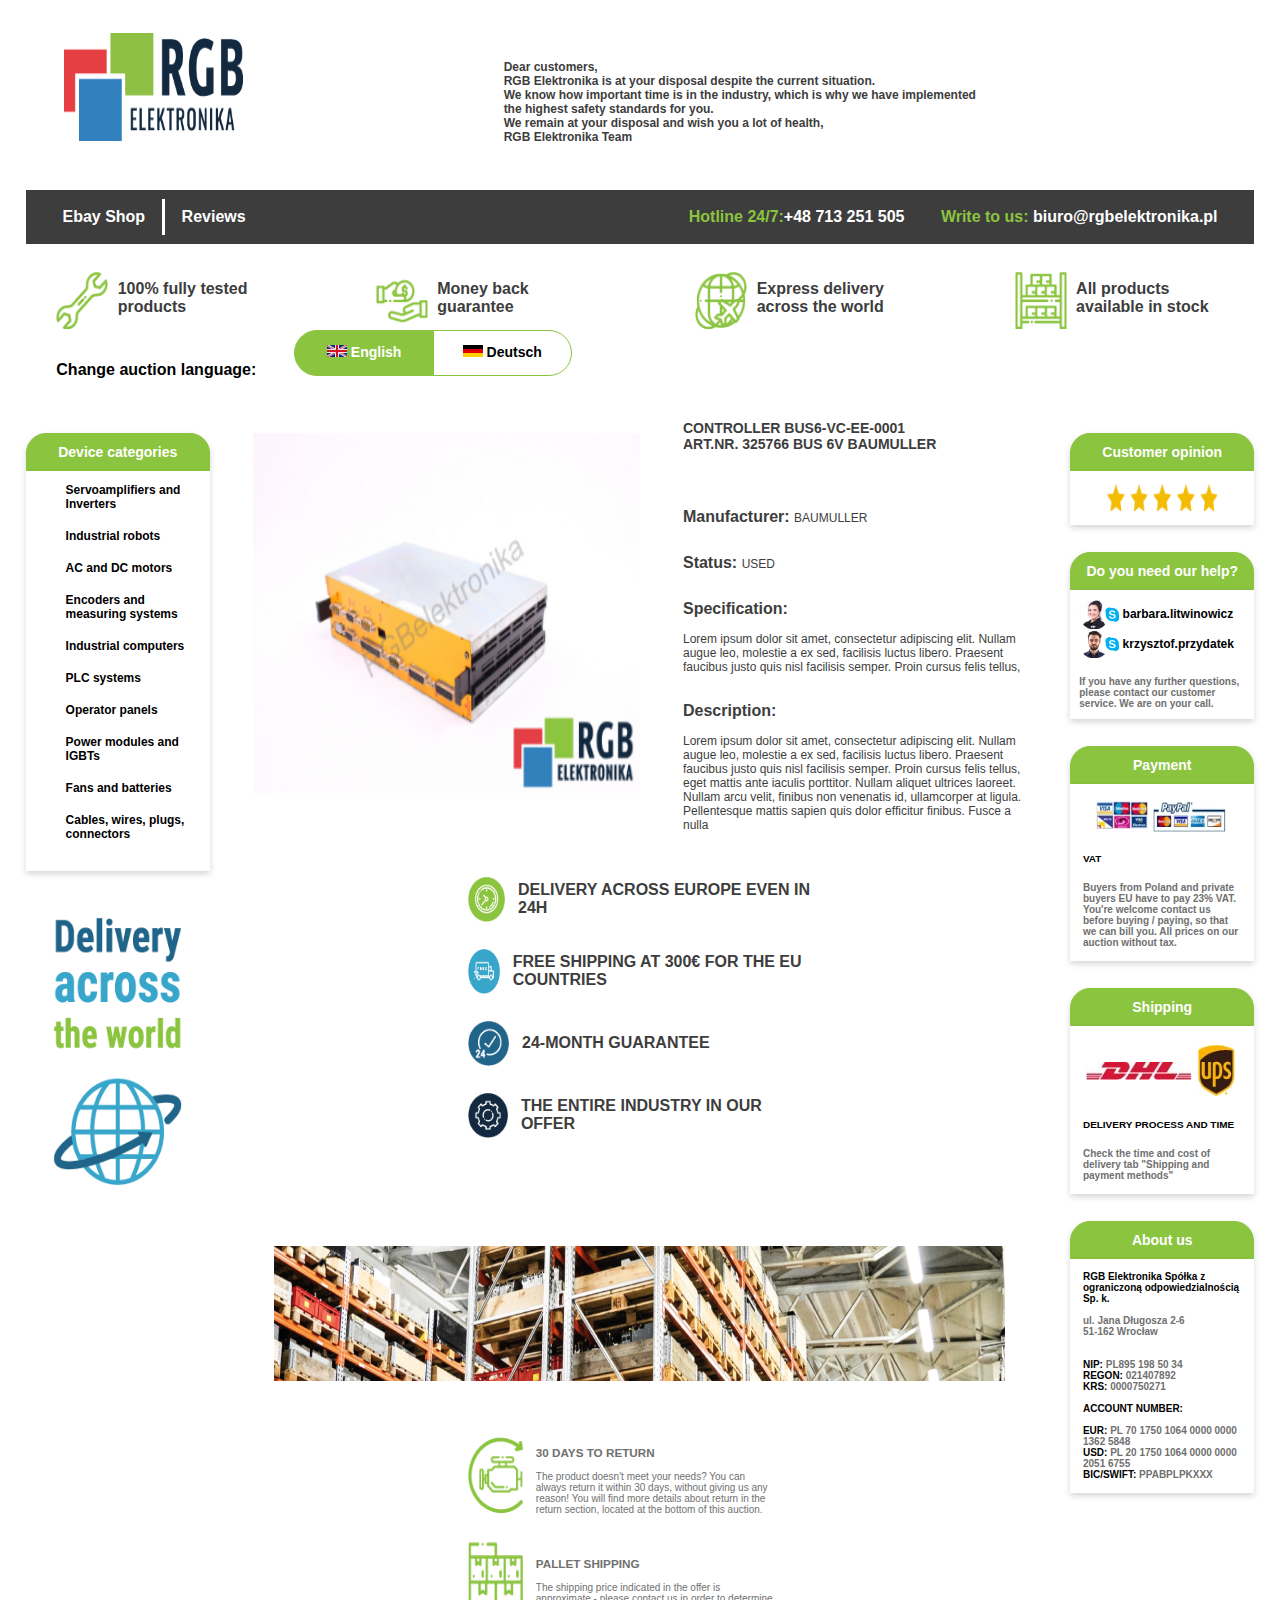
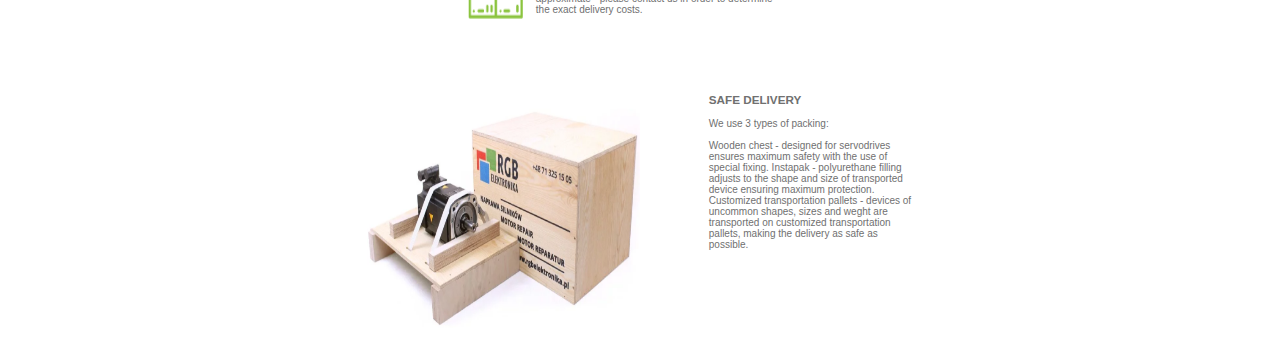
==== commit 5c61519c: "Add files via upload" ====
--- a/index.html
+++ b/index.html
@@ -26,17 +26,13 @@
 
 
     <input type="radio" class="radio_lang_en" name="radio-set" value="weight" id="sizeWeight" checked="checked" />
-    <label for="sizeWeight"><img src="FLAGI/United_Kingdom_flag.png" width="20">&nbsp;English</label>
+    <label for="sizeWeight"><img src="FLAGI/United_Kingdom_flag.png" width="20"></label>
     <input type="radio" class="radio_lang_de" name="radio-set" value="dimensions" id="sizeDimensions" />
-    <label for="sizeDimensions"><img src="FLAGI/Germany_flag.png" width="20">&nbsp;Deutsch</label>
+    <label for="sizeDimensions"><img src="FLAGI/Germany_flag.png" width="20"></label>
 
     <div class="containerEng">
-        ENG
         <header>
-            <div class="overlaps">
-                <div class="overlap1">Description</div>
-                <div class="overlap2">Shipping and payment methods</div>
-            </div>
+
             <div class="header">
                 <div class="logo"></div>
                 <div class="dearCustomer">Dear customers,<br>RGB Elektronika is at your disposal despite the current situation.<br>We know how important time is in the industry, which is why we have implemented the highest safety standards for you.<br>We remain at your disposal
@@ -316,7 +312,7 @@
     <!--LANGUAGE CHANGE -->
 
     <div class="containerDeu">
-        DEUTSCH
+
         <header>
             <div class="overlaps">
                 <div class="overlap1">Description</div>
@@ -598,16 +594,9 @@
 
         </div>
 
-
-
-
-
-
-
-
     </div>
 
-
+    <!--THIS PIECE OF JS IS NECESSARY TO MOBILE MENU WORK CORRECT
     <script>
         const elements = document.querySelectorAll(".hide");
         const tittle = document.querySelectorAll(".tittleMobile");
@@ -629,7 +618,7 @@
             })
         }
     </script>
-
+-->
 
 
 </body>
--- a/style.css
+++ b/style.css
@@ -1,846 +1,971 @@
-        body {
-            margin: 0;
-            font-weight: 550;
-            padding: 0 2% 0 2%;
-            font-family: “Arial”, sans-serif;
-        }
-        
-        .containerEng {
-            width: 100%;
-            height: auto;
-            padding: 0;
-            margin-top: -40px;
-        }
-        
-        .containerDeu {
-            width: 100%;
-            height: auto;
-            padding: 0;
-            margin-top: -40px;
-            display: none;
-        }
-        
-        .mobileMain {
-            display: none;
-        }
-        
-        .mobilePhone {
-            display: none;
-        }
-        
-        .imageDeliveryMobile {
-            display: none;
-        }
-        
-        .productTittle {
-            display: none;
-        }
-        /* HEADER SECTION */
-        
-        .overlaps {
-            background-color: white;
-        }
-        
-        .overlap1,
-        .overlap2 {
-            display: inline-block;
-            text-align: left;
-            color: #3d3d3d;
-            box-shadow: 6px 0px 2px 0px #00000029;
-            margin-right: 17px;
-            padding: 0.5% 2% 0 1%;
-            font-family: “Arial Bold”, sans-serif;
-        }
-        
-        .logo {
-            width: 14vw;
-            height: 12vh;
-            background: url('LOGO/RGB_logo.png');
-            background-repeat: no-repeat;
-            background-size: 100% 100%;
-            display: inline-block;
-            margin-top: 3vh;
-            margin-left: 3vw;
-        }
-        
-        .dearCustomer {
-            display: inline-block;
-            width: 37vw;
-            margin-top: 3vh;
-            margin-left: 40vw;
-            margin-right: 0vw;
-            font-family: “Arial Bold”, sans-serif;
-            font-size: 12px;
-            color: #3d3d3d;
-            line-height: 14px;
-        }
-        
-        .bar {
-            margin-right: auto;
-            margin-left: auto;
-            margin-top: 5vh;
-            width: 100%;
-            height: 4vh;
-            background-color: #3d3d3d;
-            line-height: 4vh;
-            padding: 1vh 0 1vh 0;
-            font-family: “Arial”, sans-serif;
-            position: relative;
-        }
-        
-        .bar>div {
-            display: inline-block;
-            color: white;
-        }
-        
-        .bar>div>span {
-            color: #8BC43F;
-        }
-        
-        .ebay {
-            margin-left: 3%;
-            margin-right: 1%;
-        }
-        
-        .reviews {
-            border-left: 3px solid;
-            padding-left: 1%;
-        }
-        
-        .phone {
-            position: absolute;
-            right: 3%;
-        }
-        /* ICONS */
-        
-        .advantages {
-            width: 95%;
-            height: 8vh;
-            display: inline-flex;
-            justify-content: space-between;
-            font-size: 16px;
-            font-family: “Arial”, sans-serif;
-            margin-top: 2vh;
-            margin-left: 2.5%;
-        }
-        
-        .advantages>div {
-            height: 8vh;
-            text-align: center;
-            display: inline-flex;
-        }
-        
-        .describe {
-            width: 200px;
-            height: 8vh;
-            align-items: center;
-            display: flex;
-            margin-left: 0.7vw;
-            text-align: left;
-            color: #3d3d3d;
-        }
-        
-        .advantages>div>div:nth-child(odd) {
-            background-repeat: no-repeat;
-            background-size: 100% 100%;
-            width: 34%;
-            height: 6.5vh;
-            margin-top: 1vh;
-        }
-        
-        .testedIcon {
-            background: url('IKONY/klucz_icon.png');
-        }
-        
-        .moneyIcon {
-            background: url('IKONY/zwrot_icon.png');
-        }
-        
-        .deliveryIcon {
-            background: url('IKONY/dostawa-swiat_icon.png');
-        }
-        
-        .productsIcon {
-            background: url('IKONY/magazyn_icon.png');
-        }
-        /* LANGUAGE */
-        
-        .language {
-            display: flex;
-            width: 40%;
-            line-height: 4vh;
-            margin-top: 2vh;
-            margin-left: 2.5%;
-            font-family: “Arial”, sans-serif;
-        }
-        
-        .language span {
-            margin-right: 1vw;
-        }
-        
-        .flags {
-            width: 50%;
-            height: 100%;
-            display: inline-flex;
-        }
-        
-        .flags>div {
-            display: inline-block;
-            width: 7vw;
-            text-align: center;
-            border: 1px solid #8BC43F;
-        }
-        
-        .english {
-            border-radius: 120px 0px 0px 120px;
-            margin-left: 5%;
-        }
-        
-        .german {
-            border-radius: 0px 120px 120px 0px;
-            background-color: #8BC43F;
-            color: white;
-        }
-        /*MAIN CONTENT*/
-        /*LEFT SIDE*/
-        
-        .mainContent {
-            display: inline-flex;
-            width: 100%;
-            margin-top: 2vh;
-        }
-        
-        .left {
-            width: 15%;
-        }
-        
-        ul {
-            list-style-type: none;
-        }
-        
-        li {
-            margin: 0 0 2vh 0;
-        }
-        
-        .title {
-            text-align: center;
-            background-color: #8BC43F;
-            border: 1px solid #8BC43F;
-            border-radius: 20px 20px 0px 0px;
-            height: 4vh;
-            line-height: 4vh;
-            color: white;
-            box-shadow: 0px 3px 6px #00000029;
-            font-size: 14px;
-            margin-top: 3vh;
-        }
-        
-        .list {
-            background-color: white;
-            box-shadow: 0px 3px 6px #00000029;
-            display: flex;
-            font-size: 12px;
-        }
-        
-        .imageDelivery {
-            width: 70%;
-            height: 30vh;
-            background: url('IKONY/delivery-across-the-world.png');
-            background-repeat: no-repeat;
-            background-size: 100% 100%;
-            margin-left: auto;
-            margin-right: auto;
-            margin-top: 5vh;
-        }
-        /*CENTER SIDE*/
-        
-        .center {
-            width: 70%;
-            display: flex;
-            flex-wrap: wrap;
-            justify-content: space-evenly;
-            align-items: flex-start;
-        }
-        
-        .productImage {
-            width: 45%;
-            height: 40vh;
-            background: url('IKONY/Image\ 2.png');
-            background-repeat: no-repeat;
-            background-size: 100% 100%;
-            margin-top: 3vh;
-        }
-        
-        .productDescribe {
-            width: 40%;
-            color: #3d3d3d;
-            font-size: 12px;
-            font-weight: 300;
-        }
-        
-        .productTittle {
-            width: 40%;
-            color: #3d3d3d;
-            font-size: 12px;
-        }
-        
-        .productTittle h3 {
-            font-size: 17px;
-            margin-top: 3vh;
-        }
-        
-        .productDescribe b {
-            font-size: 16px;
-            color: #3d3d3d;
-        }
-        
-        .iconsAndDescribes {
-            width: 40%;
-            font-size: 16px;
-            color: #3D3D3D;
-            font-weight: 700;
-            margin-top: 2vh;
-        }
-        
-        .line {
-            margin-top: 3vh;
-            height: auto;
-            display: flex;
-            justify-content: flex-start;
-            align-items: center;
-        }
-        
-        .line :first-child {
-            width: 12%;
-            height: 5vh;
-            background-repeat: no-repeat;
-            background-size: 100% 100%;
-            margin-right: 1vw;
-        }
-        
-        .icon1 {
-            background: url('IKONY/dostawa_europa.png');
-        }
-        
-        .icon2 {
-            background: url('IKONY/darmowa_dostawa.png');
-        }
-        
-        .icon3 {
-            background: url('IKONY/24_gwarancja.png');
-        }
-        
-        .icon4 {
-            background: url('IKONY/przemysl_oferta.png');
-        }
-        
-        .warehouseImage {
-            width: 85%;
-            height: 15vh;
-            background: url('FOTO/magazyn2.png');
-            background-repeat: no-repeat;
-            background-size: 100% 100%;
-            margin-top: 12vh;
-        }
-        
-        .retAndShip {
-            width: 40%;
-            margin-top: 3vh;
-        }
-        
-        .lineRet {
-            display: flex;
-            align-items: center;
-            margin-top: 3vh;
-            width: 100%;
-        }
-        
-        .iconRet {
-            width: 16%;
-            height: 8.5vh;
-            background: url('IKONY/zwrot_30-dni.png');
-            background-repeat: no-repeat;
-            background-size: 100% 100%;
-            margin-right: 1vw;
-        }
-        
-        .iconRet2 {
-            background: url('IKONY/dostawa_paleta.png');
-            background-repeat: no-repeat;
-            background-size: 100% 100%;
-        }
-        
-        .textRet {
-            width: 70%;
-            font-size: 10px;
-            color: #707070;
-            font-weight: 100;
-        }
-        
-        .safeDelivery {
-            width: 80%;
-            display: flex;
-            align-items: flex-start;
-            justify-content: space-evenly;
-            margin-top: 7vh;
-        }
-        
-        .safeDeliveryImg {
-            background: url('FOTO/transport.PNG');
-            background-repeat: no-repeat;
-            background-size: 100% 100%;
-            width: 40%;
-            height: 30vh;
-        }
-        
-        .safeText {
-            width: 30%;
-            font-size: 10px;
-            color: #707070;
-            font-weight: 100;
-        }
-        /*RIGHT SIDE*/
-        
-        .right {
-            width: 15%;
-        }
-        
-        .paddingStars {
-            height: 6vh;
-        }
-        
-        .stars {
-            background: url('IKONY/gwiazdki.png');
-            background-repeat: no-repeat;
-            background-size: 100% 100%;
-            width: 60%;
-            height: 3vh;
-            position: relative;
-            left: 20%;
-            top: 1.5vh;
-        }
-        
-        .listSkype {
-            display: block;
-            text-align: center;
-            padding: 5%;
-        }
-        
-        .mainContent span {
-            display: block;
-            margin-top: 2vh;
-            text-align: left;
-            font-size: 10px;
-            font-family: “Arial”, sans-serif;
-            font-weight: 0;
-            color: #707070;
-        }
-        
-        .skype {
-            width: 80%;
-            font-size: 12px;
-            display: flex;
-            align-items: center;
-            justify-content: space-around;
-        }
-        
-        .paymentLogo {
-            background: url('IKONY/payment.png');
-            background-repeat: no-repeat;
-            background-size: 100% 100%;
-            width: 100%;
-            height: 7vh;
-            margin-left: auto;
-            margin-right: auto;
-        }
-        
-        .listPayment {
-            display: block;
-            padding: 7%;
-        }
-        
-        .listPayment>span {
-            margin-top: 0;
-        }
-        
-        .shippingLogo {
-            background: url('IKONY/DHL UPS.PNG');
-            background-repeat: no-repeat;
-            background-size: 100% 100%;
-            width: 100%;
-            height: 7vh;
-            margin-left: auto;
-            margin-right: auto;
-        }
-        
-        b {
-            font-weight: 700;
-            color: black;
-        }
-        
-        @media (max-width: 1365px) {
-            .dearCustomer {
-                margin-left: 20vw;
-            }
-            .skype img {
-                width: 30px;
-            }
-        }
-        
-        @media (max-width: 1265px) {
-            .flags {
-                font-size: 0;
-            }
-            .flags img {
-                width: 30px;
-                height: 18px;
-                margin-top: 10%;
-            }
-        }
-        
-        @media (max-width: 1200px) {
-            .skype {
-                width: 100%;
-                font-size: 12px;
-                display: flex;
-                align-items: center;
-                justify-content: space-around;
-            }
-        }
-        
-        @media (max-width: 1110px) {
-            .dearCustomer {
-                margin-left: 15vw;
-            }
-            .language {
-                width: 70%;
-            }
-        }
-        /*MAIN RESPONSIVE CODE*/
-        
-        @media (max-width: 1015px) {
-            body {
-                padding: 0;
-            }
-            .mobileMain {
-                display: block;
-            }
-            .hide {
-                display: none;
-            }
-            /*HEADER*/
-            .mobilePhone {
-                display: block;
-                width: 90%;
-                order: 3;
-                margin-top: 2vh;
-                margin-left: 3vw;
-                line-height: 30px;
-                color: #3d3d3d;
-            }
-            .mobilePhone span {
-                color: #8BC43F;
-            }
-            .mobileLanguage {
-                display: flex;
-                margin-left: 60%;
-                margin-top: 3vh;
-                font-size: 12px;
-                align-items: center;
-            }
-            .mobileLanguage img:first-child {
-                border: 1px solid #8BC43F;
-            }
-            .bar {
-                margin-top: 2vh;
-            }
-            .ebay {
-                margin-left: 5%;
-                margin-right: 3%;
-            }
-            .language {
-                display: none;
-            }
-            .tested {
-                order: 1;
-            }
-            .money {
-                order: 3;
-            }
-            .delivery {
-                order: 2;
-            }
-            .products {
-                order: 4;
-            }
-            .imageDeliveryMobile {
-                display: block;
-                width: 85vw;
-                height: 12vh;
-                background: url('IKONY/delivery-across-the-world_2.svg');
-                background-repeat: no-repeat;
-                background-size: 100% 100%;
-                margin-left: auto;
-                margin-right: auto;
-                margin-top: 3vh;
-            }
-            .overlaps {
-                display: none;
-            }
-            .header {
-                display: flex;
-                flex-direction: column;
-            }
-            .logo {
-                order: 2;
-                width: 22vw;
-            }
-            .dearCustomer {
-                order: 1;
-                margin-left: 3vw;
-                width: 80%;
-            }
-            /*MAIN CONTENT*/
-            .left,
-            .right {
-                display: none;
-            }
-            .center {
-                width: 100%;
-            }
-            .mobileMain {
-                width: 100%;
-            }
-            .productDescribe h3 {
-                display: none;
-            }
-            .productTittle {
-                display: block;
-            }
-            .tittleMobile {
-                width: 100%;
-                height: 7vh;
-                background-color: #8BC43F;
-                margin-bottom: 1vh;
-                margin-top: 1vh;
-                display: flex;
-                justify-content: space-between;
-                align-items: center;
-            }
-            .tittleMobile span {
-                margin: 0 0 0 5%;
-                color: white;
-                font-size: 16px;
-            }
-            .tittleMobile img {
-                margin: 0 5% 0 0;
-            }
-            .list {
-                width: 100%;
-                box-shadow: none;
-            }
-            .stars {
-                width: 40%;
-                position: static;
-            }
-            .skype {
-                width: 80%;
-                font-size: 12px;
-                display: flex;
-                align-items: center;
-                justify-content: center;
-                color: #3d3d3d;
-                padding: 3%;
-            }
-            .skype img {
-                width: 50px;
-            }
-            .paymentLogo {
-                width: 60%;
-            }
-            .listPayment {
-                padding: 5% 0 5% 5%;
-                width: auto;
-            }
-            .shippingLogo {
-                width: 50%;
-                height: 17vh;
-            }
-            .listSkype {
-                padding: 0;
-            }
-        }
-        
-        @media (max-width: 865px) {
-            .phone {
-                opacity: 0;
-            }
-            .advantages {
-                height: auto;
-                display: flex;
-                flex-wrap: wrap;
-            }
-            .center {
-                flex-direction: column;
-            }
-            .center div {
-                margin-left: auto;
-                margin-right: auto;
-            }
-            .productImage {
-                width: 80%;
-            }
-            .productDescribe,
-            .productTittle {
-                width: 90%;
-            }
-            .iconsAndDescribes {
-                width: 90%;
-            }
-            .line {
-                margin-top: 3vh;
-                width: 80%;
-            }
-            .line :first-child {
-                margin-left: 0;
-                margin-right: 7vw;
-                width: 25%;
-                height: 8vh;
-            }
-            .lineText {
-                width: 75%;
-            }
-            .warehouseImage {
-                width: 100%;
-                height: 21vh;
-                margin-top: 5vh;
-                background: url('FOTO/magazyn.png');
-            }
-            .retAndShip {
-                width: 80vw;
-                margin-top: 0;
-            }
-            .lineRet {
-                margin-top: 5vh;
-            }
-            .iconRet {
-                width: 22vw;
-                height: 13vh;
-                margin-right: 5vw;
-            }
-            .textRet {
-                width: 60%;
-                margin-left: 3vw;
-            }
-            .safeDelivery {
-                width: 100%;
-                flex-wrap: wrap;
-                flex-direction: column;
-            }
-            .safeDeliveryImg {
-                width: 90%;
-                order: 1;
-            }
-            .safeText {
-                width: 90%;
-                order: 2;
-                margin-bottom: 5vh;
-            }
-            .logo {
-                width: 50%;
-            }
-            .icon2 {
-                width: 47px;
-            }
-        }
-        
-        @media (max-width: 435px) {
-            .describe {
-                width: 150px;
-                font-size: 12px;
-            }
-            .advantages>div>div:nth-child(odd) {
-                margin-right: 3vw;
-            }
-            .mobileLanguage {
-                margin-top: 10px;
-            }
-            .logo {
-                width: 40%;
-                height: 10vh;
-                margin-top: 3vh;
-                margin-bottom: 1vh;
-            }
-        }
-        /* LANGUAGE CHECKBOX STYLE */
-        
-        input {
-            width: 0;
-            height: 0;
-            position: absolute;
-            left: -9999px;
-        }
-        
-        input+label {
-            width: 4.5vw;
-            margin: 0;
-            padding: 0.75rem 1.5rem;
-            position: relative;
-            display: inline-block;
-            border: solid 1px #ddd;
-            background-color: #fff;
-            font-size: 14px;
-            line-height: 140%;
-            font-weight: 600;
-            text-align: center;
-            -webkit-transition: border-color 0.15s ease-out, color 0.25s ease-out, background-color 0.15s ease-out, box-shadow 0.15s ease-out;
-            transition: border-color 0.15s ease-out, color 0.25s ease-out, background-color 0.15s ease-out, box-shadow 0.15s ease-out;
-            /* ADD THESE PROPERTIES TO SWITCH FROM AUTO WIDTH TO FULL WIDTH */
-            /*flex: 0 0 50%; display: flex; justify-content: center; align-items: center;*/
-            /* ----- */
-        }
-        
-        input+label:first-of-type {
-            border-radius: 120px 0px 0px 120px;
-            border-color: #8BC43F;
-            margin-right: -3px;
-        }
-        
-        input+label:last-of-type {
-            border-radius: 0 120px 120px 0;
-            border-color: #8BC43F;
-            margin-left: -3px;
-        }
-        
-        input:hover+label {
-            border-color: #8BC43F;
-        }
-        
-        input:checked+label {
-            background-color: #8BC43F;
-            color: #fff;
-            border-color: #8BC43F;
-            z-index: 1;
-        }
-        
-        @media (max-width: 800px) {
-            input+label {
-                padding: 0.75rem 0.25rem;
-                -webkit-box-flex: 0;
-                flex: 0 0 50%;
-                display: -webkit-box;
-                display: flex;
-                -webkit-box-pack: center;
-                justify-content: center;
-                -webkit-box-align: center;
-                align-items: center;
-            }
-        }
-        
-        input,
-        label {
-            display: inline;
-            position: fixed;
-            top: 43.3vh;
-            left: 14vw;
-        }+body {
+    margin: 0;
+    font-weight: 550;
+    padding: 0 2% 0 2%;
+    font-family: “Arial”, sans-serif;
+}
+
+.containerEng {
+    width: 100%;
+    height: auto;
+    padding: 0;
+    margin-top: -40px;
+}
+
+.containerDeu {
+    width: 100%;
+    height: auto;
+    padding: 0;
+    margin-top: -40px;
+    display: none;
+}
+
+.mobileMain {
+    display: none;
+}
+
+.mobilePhone {
+    display: none;
+}
+
+.imageDeliveryMobile {
+    display: none;
+}
+
+.productTittle {
+    display: none;
+    text-align: center;
+}
+
+
+/* HEADER SECTION */
+
+.overlaps {
+    background-color: white;
+}
+
+.overlap1,
+.overlap2 {
+    display: inline-block;
+    text-align: left;
+    color: #3d3d3d;
+    box-shadow: 6px 0px 2px 0px #00000029;
+    margin-right: 17px;
+    padding: 0.5% 2% 0 1%;
+    font-family: “Arial Bold”, sans-serif;
+}
+
+.logo {
+    width: 14vw;
+    height: 12vh;
+    background: url('LOGO/RGB_logo.png');
+    background-repeat: no-repeat;
+    background-size: 100% 100%;
+    display: inline-block;
+    margin-top: 3vh;
+    margin-left: 3vw;
+}
+
+.dearCustomer {
+    display: inline-block;
+    width: 37vw;
+    margin-top: 3vh;
+    margin-left: 40vw;
+    margin-right: 0vw;
+    font-family: “Arial Bold”, sans-serif;
+    font-size: 12px;
+    color: #3d3d3d;
+    line-height: 14px;
+}
+
+.bar {
+    margin-right: auto;
+    margin-left: auto;
+    margin-top: 5vh;
+    width: 100%;
+    height: 4vh;
+    background-color: #3d3d3d;
+    line-height: 4vh;
+    padding: 1vh 0 1vh 0;
+    font-family: “Arial”, sans-serif;
+    position: relative;
+}
+
+.bar>div {
+    display: inline-block;
+    color: white;
+}
+
+.bar>div>span {
+    color: #8BC43F;
+}
+
+.ebay {
+    margin-left: 3%;
+    margin-right: 1%;
+}
+
+.reviews {
+    border-left: 3px solid;
+    padding-left: 1%;
+}
+
+.phone {
+    position: absolute;
+    right: 3%;
+}
+
+
+/* ICONS */
+
+.advantages {
+    width: 95%;
+    height: 8vh;
+    display: inline-flex;
+    justify-content: space-between;
+    font-size: 16px;
+    font-family: “Arial”, sans-serif;
+    margin-top: 2vh;
+    margin-left: 2.5%;
+}
+
+.advantages>div {
+    height: 8vh;
+    text-align: center;
+    display: inline-flex;
+}
+
+.describe {
+    width: 200px;
+    height: 8vh;
+    align-items: center;
+    display: flex;
+    margin-left: 0.7vw;
+    text-align: left;
+    color: #3d3d3d;
+}
+
+.advantages>div>div:nth-child(odd) {
+    background-repeat: no-repeat;
+    background-size: 100% 100%;
+    width: 34%;
+    height: 6.5vh;
+    margin-top: 1vh;
+}
+
+.testedIcon {
+    background: url('IKONY/klucz_icon.png');
+}
+
+.moneyIcon {
+    background: url('IKONY/zwrot_icon.png');
+}
+
+.deliveryIcon {
+    background: url('IKONY/dostawa-swiat_icon.png');
+}
+
+.productsIcon {
+    background: url('IKONY/magazyn_icon.png');
+}
+
+
+/* LANGUAGE */
+
+.language {
+    display: flex;
+    width: 40%;
+    line-height: 4vh;
+    margin-top: 2vh;
+    margin-left: 2.5%;
+    font-family: “Arial”, sans-serif;
+}
+
+.language span {
+    margin-right: 1vw;
+}
+
+.flags {
+    width: 50%;
+    height: 100%;
+    display: inline-flex;
+}
+
+.flags>div {
+    display: inline-block;
+    width: 7vw;
+    text-align: center;
+    border: 1px solid #8BC43F;
+}
+
+.english {
+    border-radius: 120px 0px 0px 120px;
+    margin-left: 5%;
+}
+
+.german {
+    border-radius: 0px 120px 120px 0px;
+    background-color: #8BC43F;
+    color: white;
+}
+
+
+/*MAIN CONTENT*/
+
+
+/*LEFT SIDE*/
+
+.mainContent {
+    display: inline-flex;
+    width: 100%;
+    margin-top: 2vh;
+}
+
+.left {
+    width: 15%;
+}
+
+ul {
+    list-style-type: none;
+}
+
+li {
+    margin: 0 1vw 2vh 0;
+}
+
+.title {
+    text-align: center;
+    background-color: #8BC43F;
+    border: 1px solid #8BC43F;
+    border-radius: 20px 20px 0px 0px;
+    height: 4vh;
+    line-height: 4vh;
+    color: white;
+    box-shadow: 0px 3px 6px #00000029;
+    font-size: 14px;
+    margin-top: 3vh;
+}
+
+.list {
+    background-color: white;
+    box-shadow: 0px 3px 6px #00000029;
+    display: flex;
+    font-size: 12px;
+}
+
+.imageDelivery {
+    width: 70%;
+    height: 30vh;
+    background: url('IKONY/delivery-across-the-world.png');
+    background-repeat: no-repeat;
+    background-size: 100% 100%;
+    margin-left: auto;
+    margin-right: auto;
+    margin-top: 5vh;
+}
+
+
+/*CENTER SIDE*/
+
+.center {
+    width: 70%;
+    display: flex;
+    flex-wrap: wrap;
+    justify-content: space-evenly;
+    align-items: flex-start;
+}
+
+.productImage {
+    width: 45%;
+    height: 40vh;
+    background: url('IKONY/Image\ 2.png');
+    background-repeat: no-repeat;
+    background-size: 100% 100%;
+    margin-top: 3vh;
+}
+
+.productDescribe {
+    width: 40%;
+    color: #3d3d3d;
+    font-size: 12px;
+    font-weight: 300;
+}
+
+.productTittle {
+    width: 40%;
+    color: #3d3d3d;
+    font-size: 12px;
+}
+
+.productTittle h3 {
+    font-size: 17px;
+    margin-top: 3vh;
+}
+
+.productDescribe b {
+    font-size: 16px;
+    color: #3d3d3d;
+}
+
+.iconsAndDescribes {
+    width: 40%;
+    font-size: 16px;
+    color: #3D3D3D;
+    font-weight: 700;
+    margin-top: 2vh;
+}
+
+.line {
+    margin-top: 3vh;
+    height: auto;
+    display: flex;
+    justify-content: flex-start;
+    align-items: center;
+}
+
+.line :first-child {
+    width: 12%;
+    height: 5vh;
+    background-repeat: no-repeat;
+    background-size: 100% 100%;
+    margin-right: 1vw;
+}
+
+.icon1 {
+    background: url('IKONY/dostawa_europa.png');
+}
+
+.icon2 {
+    background: url('IKONY/darmowa_dostawa.png');
+}
+
+.icon3 {
+    background: url('IKONY/24_gwarancja.png');
+}
+
+.icon4 {
+    background: url('IKONY/przemysl_oferta.png');
+}
+
+.warehouseImage {
+    width: 85%;
+    height: 15vh;
+    background: url('FOTO/magazyn2.png');
+    background-repeat: no-repeat;
+    background-size: 100% 100%;
+    margin-top: 12vh;
+}
+
+.retAndShip {
+    width: 40%;
+    margin-top: 3vh;
+}
+
+.lineRet {
+    display: flex;
+    align-items: center;
+    margin-top: 3vh;
+    width: 100%;
+}
+
+.iconRet {
+    width: 16%;
+    height: 8.5vh;
+    background: url('IKONY/zwrot_30-dni.png');
+    background-repeat: no-repeat;
+    background-size: 100% 100%;
+    margin-right: 1vw;
+}
+
+.iconRet2 {
+    background: url('IKONY/dostawa_paleta.png');
+    background-repeat: no-repeat;
+    background-size: 100% 100%;
+}
+
+.textRet {
+    width: 70%;
+    font-size: 10px;
+    color: #707070;
+    font-weight: 100;
+}
+
+.safeDelivery {
+    width: 80%;
+    display: flex;
+    align-items: flex-start;
+    justify-content: space-evenly;
+    margin-top: 7vh;
+}
+
+.safeDeliveryImg {
+    background: url('FOTO/transport.PNG');
+    background-repeat: no-repeat;
+    background-size: 100% 100%;
+    width: 40%;
+    height: 30vh;
+}
+
+.safeText {
+    width: 30%;
+    font-size: 10px;
+    color: #707070;
+    font-weight: 100;
+}
+
+
+/*RIGHT SIDE*/
+
+.right {
+    width: 15%;
+}
+
+.paddingStars {
+    height: 6vh;
+}
+
+.stars {
+    background: url('IKONY/gwiazdki.png');
+    background-repeat: no-repeat;
+    background-size: 100% 100%;
+    width: 60%;
+    height: 3vh;
+    position: relative;
+    left: 20%;
+    top: 1.5vh;
+}
+
+.listSkype {
+    display: block;
+    text-align: center;
+    padding: 5%;
+}
+
+.mainContent span {
+    display: block;
+    margin-top: 2vh;
+    text-align: left;
+    font-size: 10px;
+    font-family: “Arial”, sans-serif;
+    font-weight: 0;
+    color: #707070;
+}
+
+.skype {
+    width: 80%;
+    font-size: 12px;
+    display: flex;
+    align-items: center;
+    justify-content: space-around;
+}
+
+.skype img {
+    width: 50px;
+}
+
+.paymentLogo {
+    background: url('IKONY/payment.png');
+    background-repeat: no-repeat;
+    background-size: 100% 100%;
+    width: 200px;
+    height: 7vh;
+    margin-left: auto;
+    margin-right: auto;
+}
+
+.listPayment {
+    display: block;
+    padding: 7%;
+}
+
+.listPayment>span {
+    margin-top: 0;
+}
+
+.shippingLogo {
+    background: url('IKONY/DHL UPS.PNG');
+    background-repeat: no-repeat;
+    background-size: 100% 100%;
+    width: 100%;
+    height: 7vh;
+    margin-left: auto;
+    margin-right: auto;
+}
+
+b {
+    font-weight: 700;
+    color: black;
+}
+
+@media (max-width: 1520px) {
+    .paymentLogo {
+        width: 140px;
+        height: 40px;
+    }
+}
+
+@media (max-width: 1365px) {
+    .dearCustomer {
+        margin-left: 20vw;
+    }
+    .skype img {
+        width: 40px;
+    }
+}
+
+@media (max-width: 1265px) {
+    .flags {
+        font-size: 0;
+    }
+    .flags img {
+        width: 30px;
+        height: 18px;
+        margin-top: 10%;
+    }
+}
+
+@media (max-width: 1200px) {
+    .skype {
+        width: 100%;
+        font-size: 12px;
+        display: flex;
+        align-items: center;
+        justify-content: space-around;
+    }
+}
+
+@media (max-width: 1110px) {
+    .dearCustomer {
+        margin-left: 15vw;
+    }
+    .language {
+        width: 70%;
+    }
+}
+
+
+/*MAIN RESPONSIVE CODE*/
+
+@media (max-width: 1015px) {
+    body {
+        padding: 0;
+    }
+    .mobileMain {
+        display: block;
+    }
+    /*HEADER*/
+    .mobilePhone {
+        display: block;
+        width: 90%;
+        order: 3;
+        margin-top: 2vh;
+        margin-left: 3vw;
+        line-height: 30px;
+        color: #3d3d3d;
+    }
+    .mobilePhone span {
+        color: #8BC43F;
+    }
+    .mobileLanguage {
+        display: flex;
+        margin-left: 60%;
+        margin-top: 3vh;
+        font-size: 12px;
+        align-items: center;
+    }
+    .mobileLanguage img:first-child {
+        border: 1px solid #8BC43F;
+    }
+    .bar {
+        margin-top: 2vh;
+    }
+    .ebay {
+        margin-left: 5%;
+        margin-right: 3%;
+    }
+    .language {
+        display: none;
+    }
+    .tested {
+        order: 1;
+    }
+    .money {
+        order: 3;
+    }
+    .delivery {
+        order: 2;
+    }
+    .products {
+        order: 4;
+    }
+    .imageDeliveryMobile {
+        display: block;
+        width: 85vw;
+        height: 12vh;
+        background: url('IKONY/delivery-across-the-world_2.svg');
+        background-repeat: no-repeat;
+        background-size: 100% 100%;
+        margin-left: auto;
+        margin-right: auto;
+        margin-top: 3vh;
+    }
+    .overlaps {
+        display: none;
+    }
+    .header {
+        display: flex;
+        flex-direction: column;
+    }
+    .logo {
+        order: 2;
+        width: 22vw;
+    }
+    .dearCustomer {
+        order: 1;
+        margin-left: 3vw;
+        width: 80%;
+    }
+    /*MAIN CONTENT*/
+    .left,
+    .right {
+        display: none;
+    }
+    .center {
+        width: 100%;
+    }
+    .mobileMain {
+        width: 100%;
+    }
+    .productDescribe h3 {
+        display: none;
+    }
+    .productTittle {
+        display: block;
+    }
+    .tittleMobile {
+        width: 100%;
+        height: 7vh;
+        background-color: #8BC43F;
+        margin-bottom: 1vh;
+        margin-top: 1vh;
+        display: flex;
+        justify-content: space-between;
+        align-items: center;
+    }
+    .tittleMobile span {
+        margin: 0 0 0 5%;
+        color: white;
+        font-size: 16px;
+    }
+    .tittleMobile img {
+        margin: 0 5% 0 0;
+    }
+    .list {
+        width: 100%;
+        box-shadow: none;
+    }
+    .stars {
+        width: 40%;
+        position: static;
+    }
+    .skype {
+        width: 80%;
+        font-size: 12px;
+        display: flex;
+        align-items: center;
+        justify-content: center;
+        color: #3d3d3d;
+        padding: 3%;
+    }
+    .skype img {
+        min-width: 80px;
+    }
+    .listSkype span {
+        padding: 5%;
+    }
+    .listPayment {
+        padding: 5% 0 5% 5%;
+        width: auto;
+    }
+    .shippingLogo {
+        width: 200px;
+        height: 17vh;
+    }
+    .listSkype {
+        padding: 0;
+    }
+    .paddingStars {
+        align-items: center;
+    }
+    .shippingLogo {
+        height: 10vh;
+    }
+}
+
+@media (max-width: 865px) {
+    .phone {
+        opacity: 0;
+    }
+    .advantages {
+        height: auto;
+        display: flex;
+        flex-wrap: wrap;
+    }
+    .center {
+        flex-direction: column;
+    }
+    .center div {
+        margin-left: auto;
+        margin-right: auto;
+    }
+    .productImage {
+        width: 80%;
+    }
+    .productDescribe,
+    .productTittle {
+        width: 90%;
+    }
+    .iconsAndDescribes {
+        width: 90%;
+    }
+    .line {
+        margin-top: 3vh;
+        width: 80%;
+    }
+    .line :first-child {
+        margin-left: 0;
+        margin-right: 7vw;
+        width: 18%;
+        height: 8vh;
+    }
+    .lineText {
+        width: 75%;
+    }
+    .warehouseImage {
+        width: 100%;
+        height: 14vh;
+        margin-top: 5vh;
+        background: url('FOTO/magazyn.png');
+        background-repeat: no-repeat;
+        background-size: 100% 100%;
+    }
+    .retAndShip {
+        width: 80vw;
+        margin-top: 0;
+    }
+    .lineRet {
+        margin-top: 5vh;
+    }
+    .iconRet {
+        width: 18vw;
+        height: 12vh;
+        margin-right: 5vw;
+    }
+    .textRet {
+        width: 60%;
+        margin-left: 3vw;
+    }
+    .safeDelivery {
+        width: 100%;
+        flex-wrap: wrap;
+        flex-direction: column;
+    }
+    .safeDeliveryImg {
+        width: 90%;
+        order: 1;
+    }
+    .safeText {
+        width: 90%;
+        order: 2;
+        margin-bottom: 5vh;
+    }
+    .logo {
+        width: 50%;
+        margin-bottom: 5vh;
+    }
+    .icon2 {
+        width: 47px;
+    }
+}
+
+@media (max-width: 435px) {
+    .describe {
+        width: 150px;
+        font-size: 12px;
+    }
+    .advantages>div>div:nth-child(odd) {
+        margin-right: 3vw;
+    }
+    .mobileLanguage {
+        margin-top: 10px;
+    }
+    .logo {
+        width: 40%;
+        height: 10vh;
+        margin-top: 3vh;
+        margin-bottom: 5vh;
+    }
+}
+
+
+/* LANGUAGE CHECKBOX STYLES, VERY DIFFICULT TO STYLE CAUSE MUST BE FIXED POSITION */
+
+input {
+    width: 0;
+    height: 0;
+    position: absolute;
+    left: -9999px;
+}
+
+input+label {
+    width: 4.5vw;
+    margin: 0;
+    padding: 0.75rem 1.5rem;
+    position: relative;
+    display: inline-block;
+    border: solid 1px #ddd;
+    background-color: #fff;
+    font-size: 14px;
+    line-height: 140%;
+    font-weight: 600;
+    text-align: center;
+    -webkit-transition: border-color 0.15s ease-out, color 0.25s ease-out, background-color 0.15s ease-out, box-shadow 0.15s ease-out;
+    transition: border-color 0.15s ease-out, color 0.25s ease-out, background-color 0.15s ease-out, box-shadow 0.15s ease-out;
+    /* ADD THESE PROPERTIES TO SWITCH FROM AUTO WIDTH TO FULL WIDTH */
+    /*flex: 0 0 50%; display: flex; justify-content: center; align-items: center;*/
+    /* ----- */
+}
+
+input+label:first-of-type {
+    border-radius: 120px 0px 0px 120px;
+    border-color: #8BC43F;
+    margin-right: -3px;
+}
+
+input+label:first-of-type:after {
+    content: " English";
+}
+
+input+label:last-of-type {
+    border-radius: 0 120px 120px 0;
+    border-color: #8BC43F;
+    margin-left: -3px;
+}
+
+input+label:last-of-type:after {
+    content: " Deutsch";
+}
+
+input:hover+label {
+    border-color: #8BC43F;
+}
+
+input:checked+label {
+    background-color: #8BC43F;
+    color: #fff;
+    border-color: #8BC43F;
+    z-index: 1;
+}
+
+input,
+label {
+    display: inline;
+    position: fixed;
+    top: 330px;
+    left: 14vw;
+}
+
+@media (max-width: 1700px) {
+    input+label {
+        width: 6vw;
+    }
+    input,
+    label {
+        display: inline;
+        position: fixed;
+        left: 17vw;
+    }
+}
+
+@media (max-width: 1367px) {
+    input+label {
+        width: 7vw;
+    }
+    input,
+    label {
+        left: 21vw;
+    }
+}
+
+@media (max-width: 1137px) {
+    input+label {
+        width: 9vw;
+    }
+    input,
+    label {
+        left: 24vw;
+    }
+}
+
+@media (max-width: 1015px) {
+    input+label {
+        width: 9vw;
+        padding: 0 0 0 0;
+    }
+    input,
+    label {
+        left: 75vw;
+        top: 22vh;
+    }
+    input+label:first-of-type:after {
+        content: "";
+    }
+    input+label:last-of-type:after {
+        content: "";
+    }
+    input:checked+label {
+        background-color: #fff;
+        border: none;
+        z-index: 1;
+    }
+    input:hover+label {
+        border: none;
+    }
+    input+label:first-of-type {
+        border: none;
+    }
+    input+label:last-of-type {
+        border: none;
+    }
+    input+label img {
+        width: 30px;
+        border: none;
+    }
+    input:checked+label img {
+        border: 2px solid #8BC43F;
+    }
+}
+
+@media (max-width: 865px) {
+    input,
+    label {
+        left: 75vw;
+        top: 29vh;
+    }
+}
+
+@media (max-width: 435px) {
+    input,
+    label {
+        left: 75vw;
+        top: 35vh;
+    }
+}
+
+@media (max-width: 435px) {
+    input,
+    label {
+        left: 75vw;
+        top: 32vh;
+    }
+}